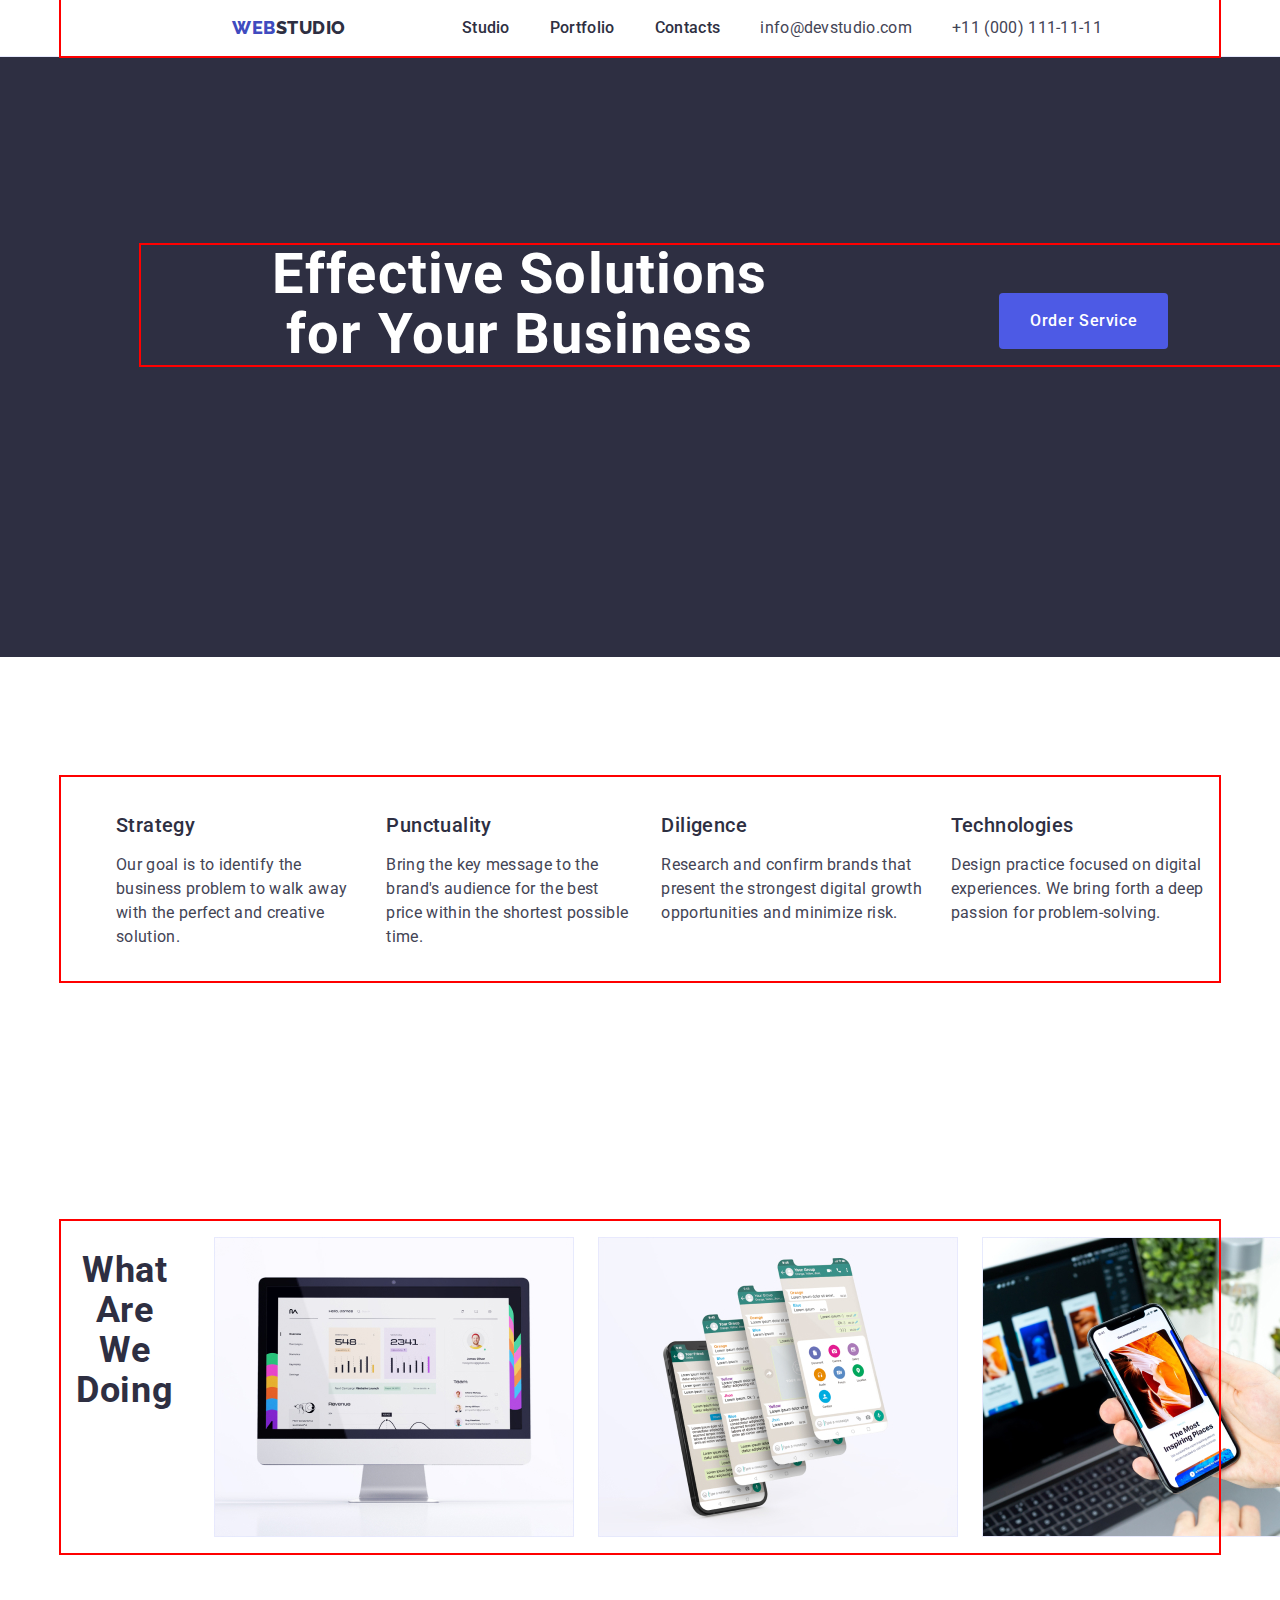
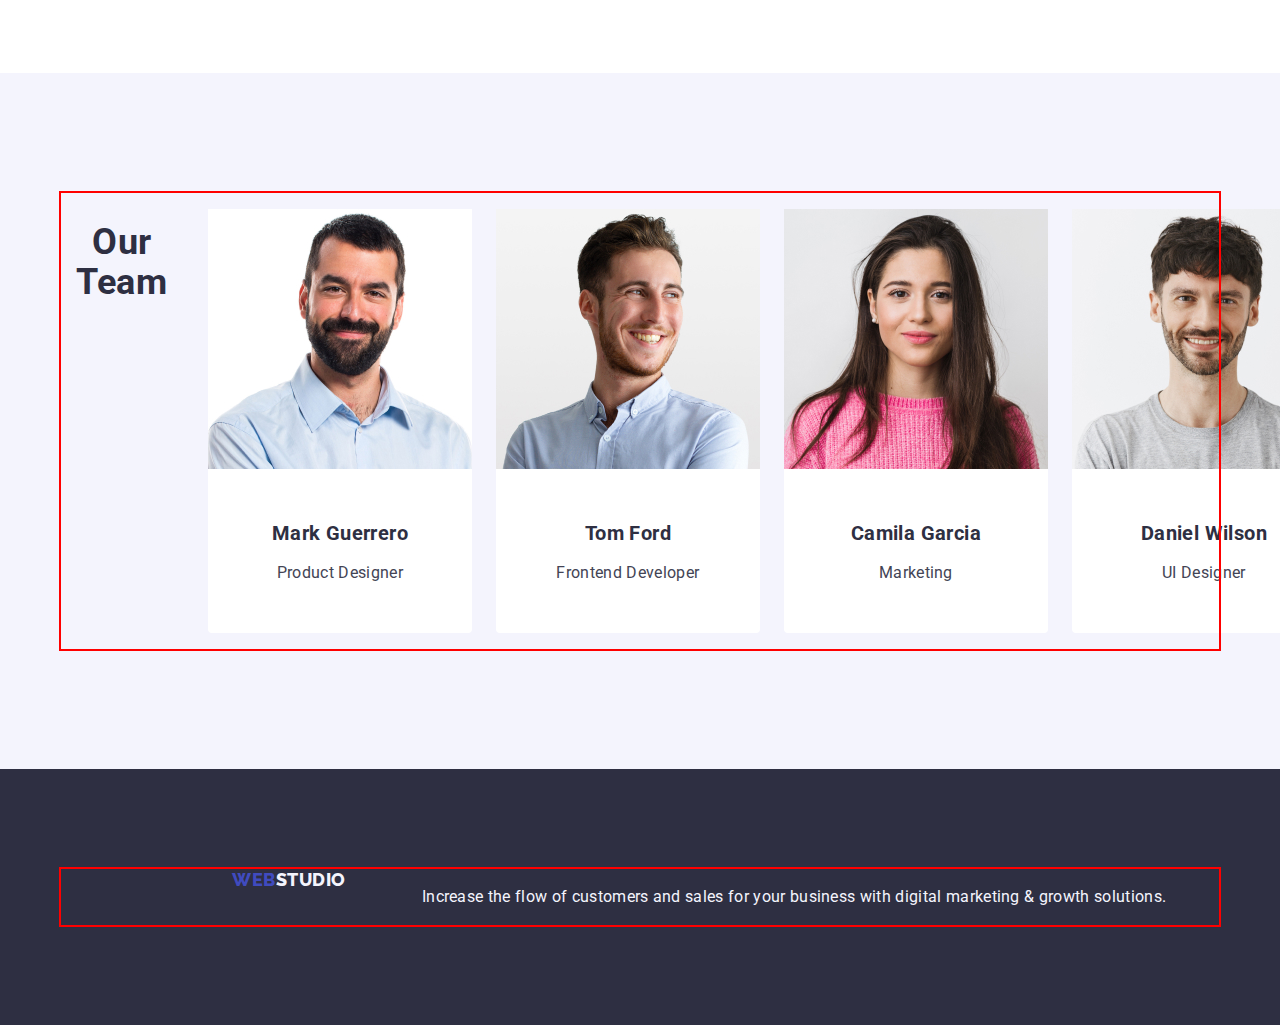
==== index.html @ c68a59a1 "1" ====
<!DOCTYPE html>
<html lang="en">
  <head>
    <meta charset="UTF-8" />
    <meta http-equiv="X-UA-Compatible" content="IE=edge" />
    <meta name="viewport" content="width=device-width, initial-scale=1.0" />
    <title>WebStudio</title>
    <link rel="preconnect" href="https://fonts.googleapis.com" />

    <link rel="preconnect" href="https://fonts.gstatic.com" crossorigin />
    <link
      href="https://fonts.googleapis.com/css2?family=Raleway:wght@800&family=Roboto:wght@400;500;700&display=swap"
      rel="stylesheet"
    />
    <link
      rel="stylesheet"
      href="https://cdnjs.cloudflare.com/ajax/libs/modern-normalize/1.0.0/modern-normalize.min.css"
    />
    <link rel="stylesheet" href="./css/style.css" />
  </head>
  <body class="body">
    <!----------------------------------HEADER------------------------------------>
    <header class="header">
      <div class="container">
        <nav class="nav">
          <a href="./index.html" class="logo-header link"
            >web<span class="logo-studio">Studio</span></a
          >
          <ul class="menu-list link list">
            <li><a href="./index.html" class="menu-item link">Studio</a></li>
            <li>
              <a href="./portfolio.html" class="menu-item link">Portfolio</a>
            </li>
            <li><a href="" class="menu-item link">Contacts</a></li>
          </ul>
          <address class="address">
            <ul class="address-list list">
              <li>
                <a href="mailto:info@devstudio.com" class="mail-link link"
                  >info@devstudio.com</a
                >
              </li>
              <li>
                <a href="tel:+110001111111" class="mail-link link"
                  >+11 (000) 111-11-11</a
                >
              </li>
            </ul>
          </address>
        </nav>
      </div>
    </header>
    <main>
      <!----------------------------------SECTION 1------------------------------------>
      <section class="title-top-section section">
        <div class="div-container container">
          <h1 class="title">Effective Solutions for Your Business</h1>
          <button class="button-top" type="button">Order Service</button>
        </div>
      </section>

      <!----------------------------------SECTION 2------------------------------------>
      <section class="section-two section">
        <div class="container">
          <h2 class="features" hidden>features</h2>
          <ul class="list-list list">
            <li class="element">
              <h3 class="title-top">Strategy</h3>
              <p class="title-text">
                Our goal is to identify the business problem to walk away with
                the perfect and creative solution.
              </p>
            </li>
            <li class="element">
              <h3 class="title-top">Punctuality</h3>
              <p class="title-text">
                Bring the key message to the brand's audience for the best price
                within the shortest possible time.
              </p>
            </li>
            <li class="element">
              <h3 class="title-top">Diligence</h3>
              <p class="title-text">
                Research and confirm brands that present the strongest digital
                growth opportunities and minimize risk.
              </p>
            </li>
            <li class="element">
              <h3 class="title-top">Technologies</h3>
              <p class="title-text">
                Design practice focused on digital experiences. We bring forth a
                deep passion for problem-solving.
              </p>
            </li>
          </ul>
        </div>
      </section>
      <!----------------------------------SECTION 3------------------------------------>
      <section class="section-three section">
        <div class="container">
          <h2 class="work">What are we doing</h2>
          <ul class="list-work list">
            <li class="element-foto">
              <img src="./images/foto3.jpg" width="360" alt="monitor" />
            </li>

            <li class="element-foto">
              <img src="./images/foto1.jpg" width="360" alt="smartphones" />
            </li>

            <li class="element-foto">
              <img src="./images/foto2.jpg" width="360" alt="handphone" />
            </li>
          </ul>
        </div>
      </section>
      <!----------------------------------SECTION 4------------------------------------>
      <section class="section-four section">
        <div class="container">
          <h2 class="team">Our Team</h2>
          <ul class="team-list list">
            <li class="foto">
              <img src="./images/img.jpg" width="264" alt="Mark Guerrero" />
              <div class="div-foto">
                <h3 class="name">Mark Guerrero</h3>
                <p class="speciality">Product Designer</p>
              </div>
            </li>

            <li class="foto">
              <img src="./images/img(1).jpg" width="264" alt="Tom Ford" />
              <div class="div-foto">
                <h3 class="name">Tom Ford</h3>
                <p class="speciality">Frontend Developer</p>
              </div>
            </li>

            <li class="foto">
              <img src="./images/img(2).jpg" width="264" alt="Camila Garcia" />
              <div class="div-foto">
                <h3 class="name">Camila Garcia</h3>
                <p class="speciality">Marketing</p>
              </div>
            </li>

            <li class="foto">
              <img src="./images/img(3).jpg" width="264" alt="Daniel Wilson" />
              <div class="div-foto">
                <h3 class="name">Daniel Wilson</h3>
                <p class="speciality">UI Designer</p>
              </div>
            </li>
          </ul>
        </div>
      </section>
    </main>
    <!----------------------------------FOOTER------------------------------------>
    <footer class="footer">
      <div class="container">
        <a href="./index.html" class="logo-footer link"
          >web<span class="logo-span">Studio</span></a
        >
        <p class="footer-text">
          Increase the flow of customers and sales for your business with
          digital marketing & growth solutions.
        </p>
      </div>
    </footer>
  </body>
</html>
---- css/style.css ----
:root {
  --buttom-color: #404bbf;
  --title-text: #f4f4fd;
  --button: #4d5ae5;
  --footer-color: #2e2f42;
  --header-color: #ffffff;
  --menu-color: #434455;
  --btn-color: #f4f4fd;
  --btn-edging: #e7e9fc;
}
.ul {
}

.link {
  text-decoration: none;
}

.list {
  list-style: none;
}
img {
  display: block;
}
.container {
  display: flex;
}
.section {
  padding: 120px 0;
}

.body {
  font-family: "Roboto", sans-serif;
  background: var(--header-color);
  color: var(--menu-color);
}
.img {
  display: block;
  max-width: 100%;
}
.container {
  padding: 0 15px;
  margin: 0 auto;
  outline: 2px solid red;
  width: 1158px;
}
/**---------------HEADER--------------**/
.nav-container {
  display: flex;
  align-items: center;
}
.nav {
  display: flex;
  align-items: center;
}
.header {
  background: var(--header-color);
  border-bottom: 1px solid #e7e9fc;
  margin: 0 auto;
}

.logo-header {
  font-family: "Raleway", sans-serif;
  font-weight: 800;
  font-size: 18px;
  line-height: 1.17;
  letter-spacing: 0.03em;
  text-transform: uppercase;
  margin-right: 76px;
  margin-left: 156px;
  display: inline-block;

  color: var(--buttom-color);
}

.logo-studio {
  font-family: "Raleway", sans-serif;
  color: var(--footer-color);
}

.menu-list {
  display: flex;
  gap: 40px;
}

.menu-item:hover,
.menu-item:focus {
  color: var(--buttom-color);
}

.menu-item {
  font-weight: 500;
  line-height: 1.5;
  letter-spacing: 0.02em;
  padding: 24px 0;
  color: var(--footer-color);
}

.address {
  font-style: normal;
  margin-right: auto;
}
.address-list {
  display: flex;
  gap: 40px;
}

.mail-link:hover,
.mail-link:focus {
  color: var(--buttom-color);
}
.mail-link {
  letter-spacing: 0.02em;
  color: var(--menu-color);
}
/**---------------SECTION 1--------------**/
.title-top-section {
  margin: 0 auto;
  padding: 188px 0;
  background: var(--footer-color);
  height: 600px;
  width: 1440px;
}
.div-container {
  display: flex;
  flex-wrap: wrap;
}

.title {
  height: 120px;
  font-weight: 700;
  font-size: 56px;
  line-height: 1.07;
  text-align: center;
  letter-spacing: 0.02em;
  max-width: 496px;
  margin: 0 auto;
  color: var(--header-color);
}

.button-top:hover,
.button-top:focus {
  background-color: var(--buttom-color);
}

.button-top {
  font-family: "Roboto", sans-serif;
  font-weight: 500;
  font-size: 16px;
  line-height: 1.5;
  letter-spacing: 0.04em;
  cursor: pointer;
  display: block;
  border: none;
  min-width: 169px;
  height: 56px;
  border-radius: 4px;
  margin: 0 auto;
  margin-top: 48px;
  color: var(--header-color);
  background-color: var(--button);
}
/**---------------SECTION 2--------------**/
.section-two {
}
.element {
  width: calc((100% – 72px) / 4);
}
.list-list {
  display: flex;
  gap: 24px;
}

.title-top {
  font-weight: 500;
  font-size: 20px;
  line-height: 1.2;
  letter-spacing: 0.02em;
  margin-bottom: 8px;
  color: var(--footer-color);
}
.title-text {
  font-size: 16px;
  line-height: 1.5;
  letter-spacing: 0.02em;
  color: var(--menu-color);
}

/**---------------SECTION 3--------------**/
.section-three {
}
.work {
  font-weight: 700;
  font-size: 36px;
  margin-bottom: 72px;
  line-height: 1.11;
  text-align: center;
  letter-spacing: 0.02em;
  text-transform: capitalize;
  color: var(--footer-color);
}
.list-work {
  display: flex;
  gap: 24px;
}
.element-foto {
  display: flex;
  width: calc((100% - 48px) / 3);
}
/**---------------SECTION 4--------------**/
.section-four {
  background-color: var(--title-text);
}

.team {
  font-size: 36px;
  line-height: 1.11;
  text-align: center;
  letter-spacing: 0.02em;
  text-transform: capitalize;
  margin-bottom: 72px;
  color: var(--footer-color);
}
.team-list {
  display: flex;
  gap: 24px;

  border-radius: 0px 0px 4px 4px;
}

.foto {
  background-color: var(--header-color);

  width: calc((100% - 72px) / 4);
  border-radius: 0px 0px 4px 4px;
}
.div-foto {
  padding: 32px 16px;
}

.name {
  font-size: 20px;
  line-height: 1.2;
  text-align: center;
  letter-spacing: 0.02em;
  margin-bottom: 8px;
  color: var(--footer-color);
}
.speciality {
  font-size: 16px;
  line-height: 1.5;
  text-align: center;
  letter-spacing: 0.02em;

  color: var(--menu-color);
}
/**---------------portfolio-main--------------**/

.section-main-portfolio {
  padding: 96px 0 120px;
}

.button-list {
  list-style: none;
  display: flex;
  justify-content: center;
  gap: 24px;
  margin-bottom: 72px;
  padding-bottom: 427px;
}

.btn:hover,
.btn:focus {
  border: 1px solid transparent;
  background-color: var(--buttom-color);
  color: var(--header-color);
}

.btn {
  font-family: "Roboto", sans-serif;
  font-weight: 500;
  font-size: 16px;
  line-height: 1.5;
  letter-spacing: 0.04em;
  cursor: pointer;
  padding: 12px 24px;
  border-radius: 4px;
  border: 1px solid var(--btn-edging);
  color: var(--buton);
  background-color: var(--btn-color);
}

.portfolio-list {
  display: flex;
  flex-wrap: wrap;
  column-gap: 24px;
  row-gap: 48px;
  margin-top: 216px;
}
.portfolio-item {
  width: calc((100% - 48px) / 3);
}

.portfolio-title {
  font-weight: 500;
  font-size: 20px;
  line-height: 1.2;
  letter-spacing: 0.02em;
  color: var(--footer-color);
}
.portfolio-text {
  font-size: 16px;
  line-height: 1.5;
  letter-spacing: 0.02em;
  color: var(--menu-color);
}

/**---------------FOOTER--------------**/
.footer {
  padding: 100px 0;
  background: var(--footer-color);
}
.footer-text {
  font-size: 16px;
  line-height: 24px;
  letter-spacing: 0.02em;
  color: var(--title-text);
}
.logo-footer {
  font-family: "Raleway", sans-serif;
  font-weight: 800;
  font-size: 18px;
  line-height: 1.17;
  letter-spacing: 0.03em;
  text-transform: uppercase;
  margin-right: 76px;
  margin-left: 156px;
  display: inline-block;
  margin-bottom: 16px;
  color: var(--buttom-color);
}

.logo-span {
  color: var(--title-text);
}
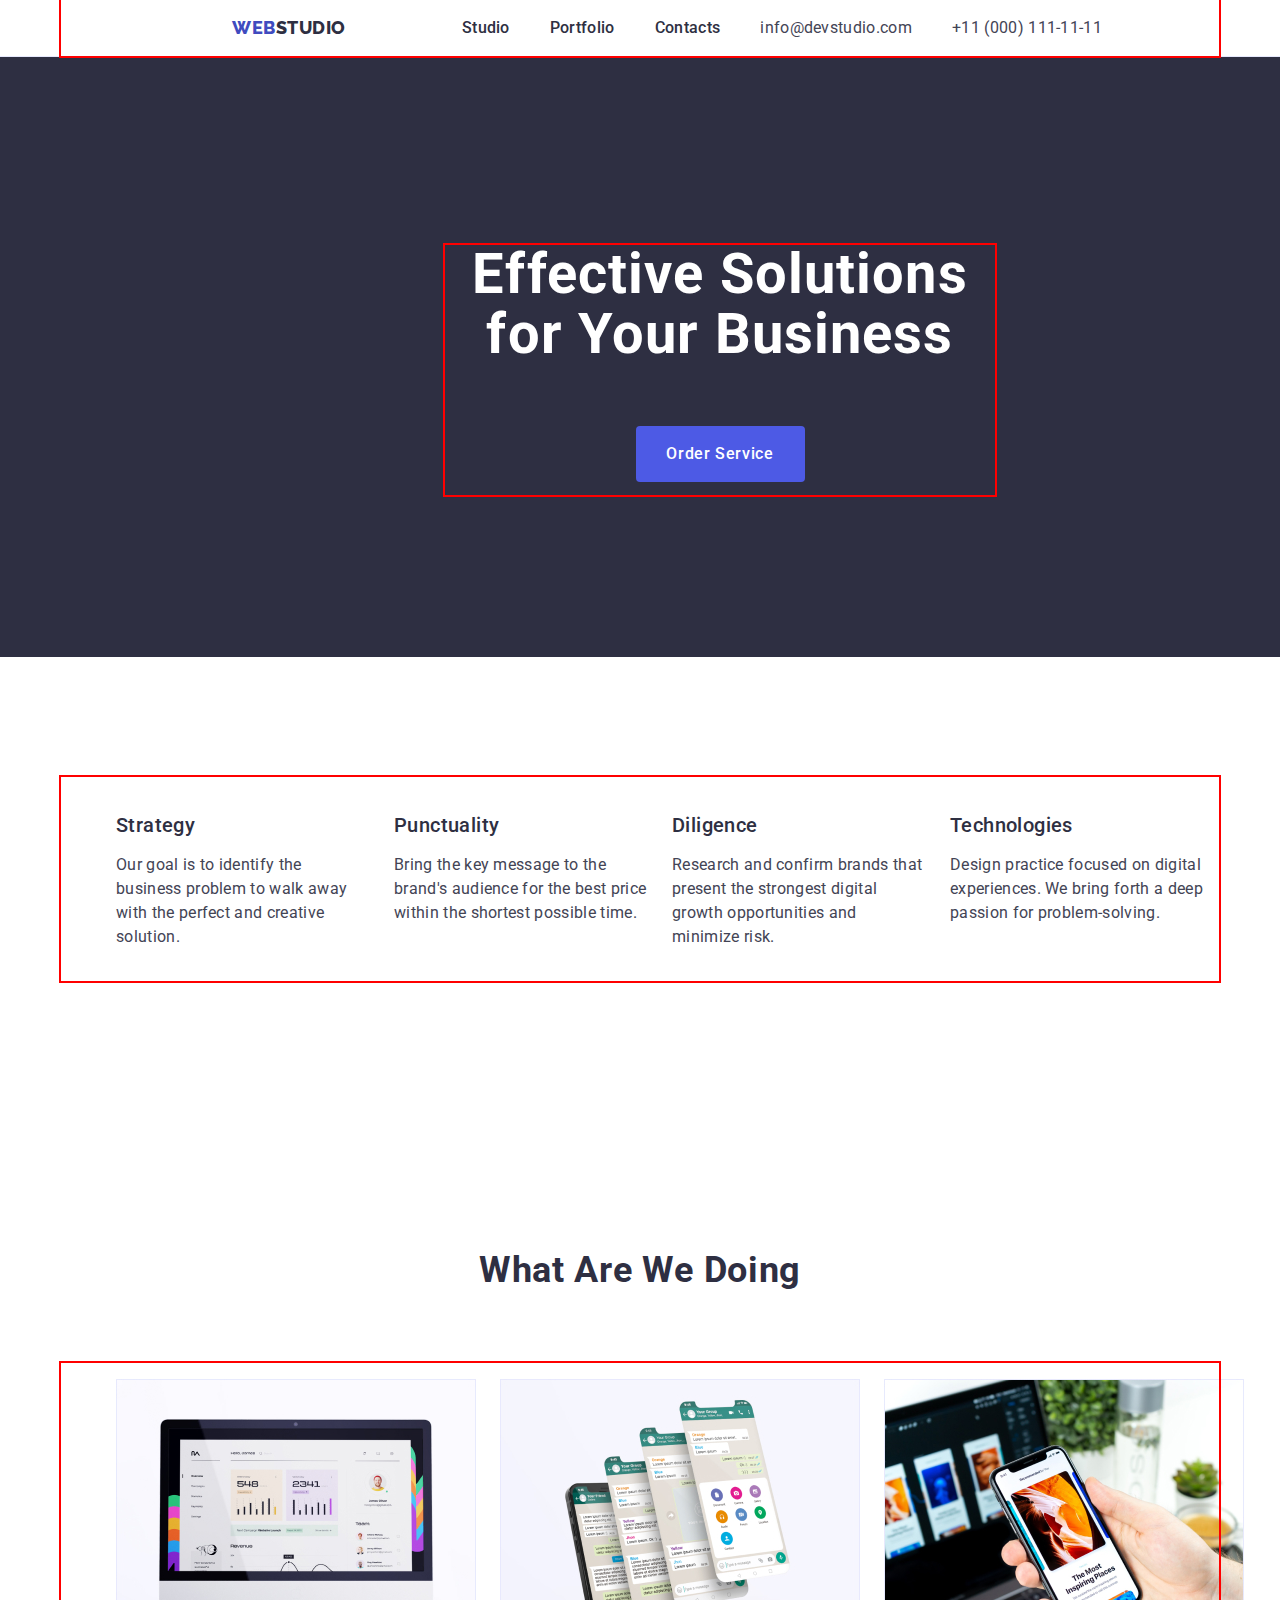
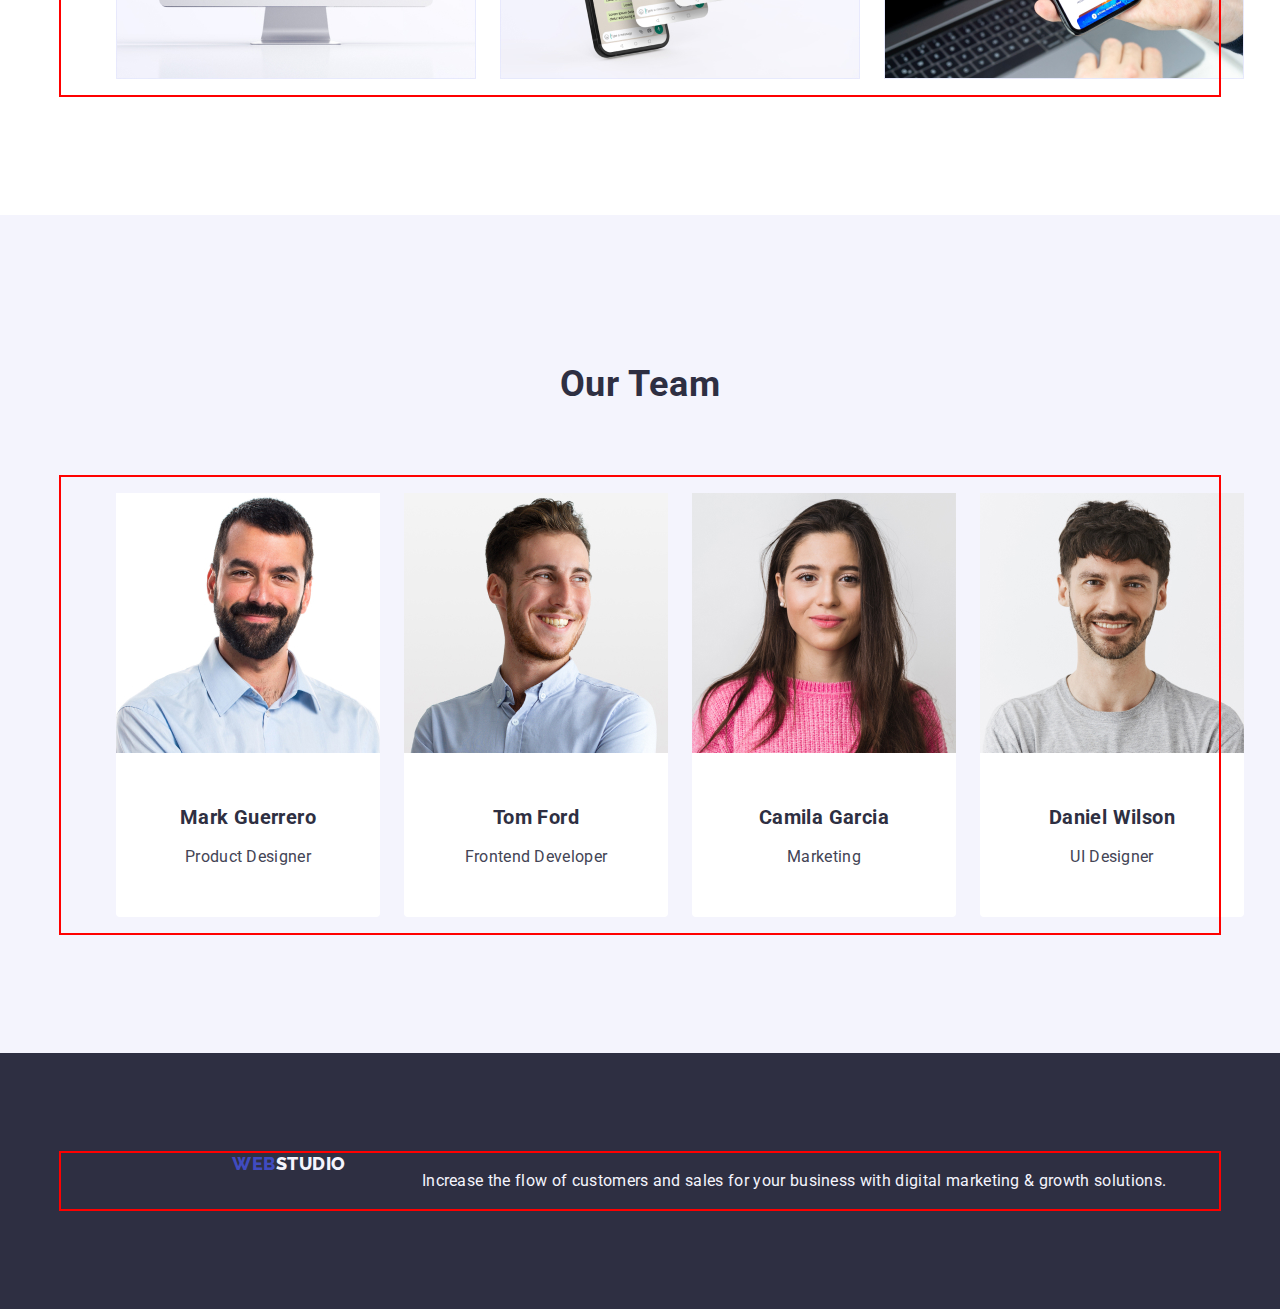
==== commit f85c0592: "1" ====
--- a/index.html
+++ b/index.html
@@ -97,8 +97,8 @@
       </section>
       <!----------------------------------SECTION 3------------------------------------>
       <section class="section-three section">
+        <h2 class="work">What are we doing</h2>
         <div class="container">
-          <h2 class="work">What are we doing</h2>
           <ul class="list-work list">
             <li class="element-foto">
               <img src="./images/foto3.jpg" width="360" alt="monitor" />
@@ -116,8 +116,8 @@
       </section>
       <!----------------------------------SECTION 4------------------------------------>
       <section class="section-four section">
+        <h2 class="team">Our Team</h2>
         <div class="container">
-          <h2 class="team">Our Team</h2>
           <ul class="team-list list">
             <li class="foto">
               <img src="./images/img.jpg" width="264" alt="Mark Guerrero" />
--- a/css/style.css
+++ b/css/style.css
@@ -123,6 +123,8 @@
 .div-container {
   display: flex;
   flex-wrap: wrap;
+  height: 250px;
+  width: 550px;
 }
 
 .title {
@@ -163,7 +165,7 @@
 .section-two {
 }
 .element {
-  width: calc((100% – 72px) / 4);
+  flex-basis: calc((100% - 3 * 24px) / 4);
 }
 .list-list {
   display: flex;
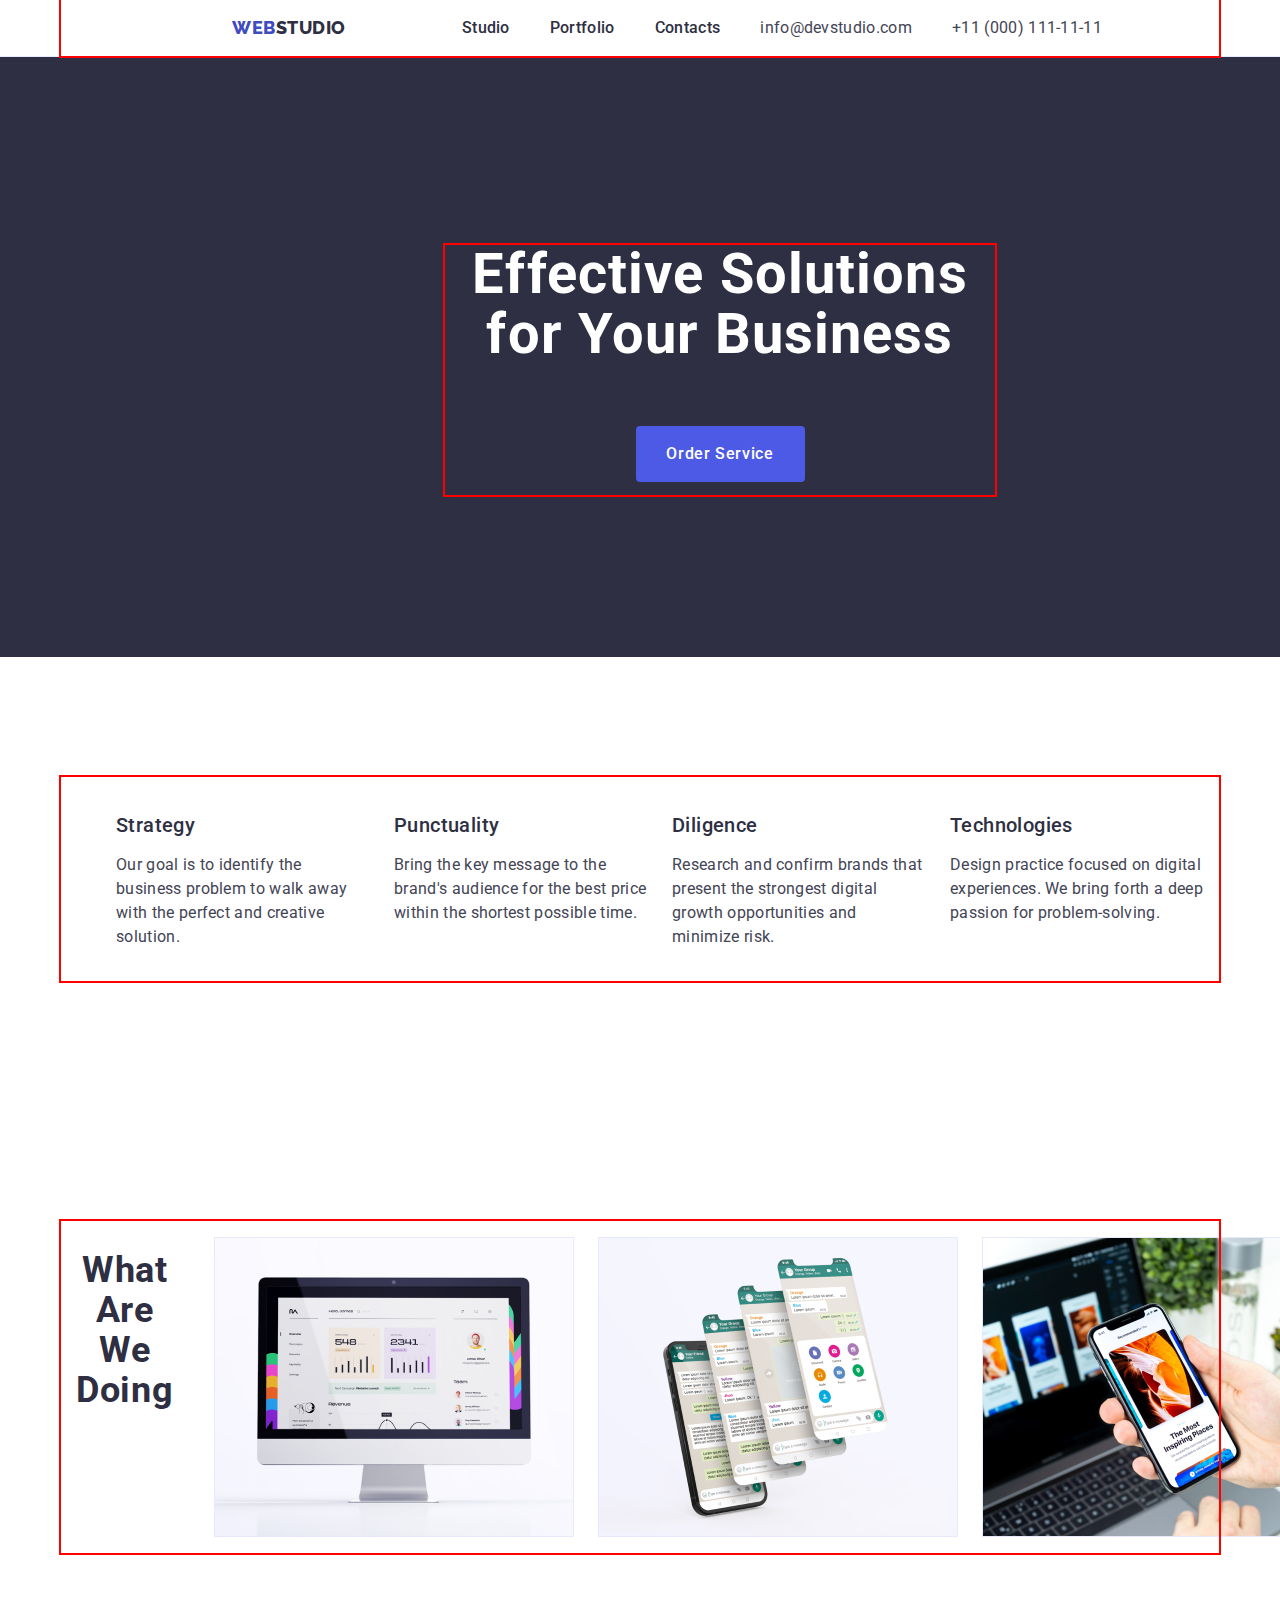
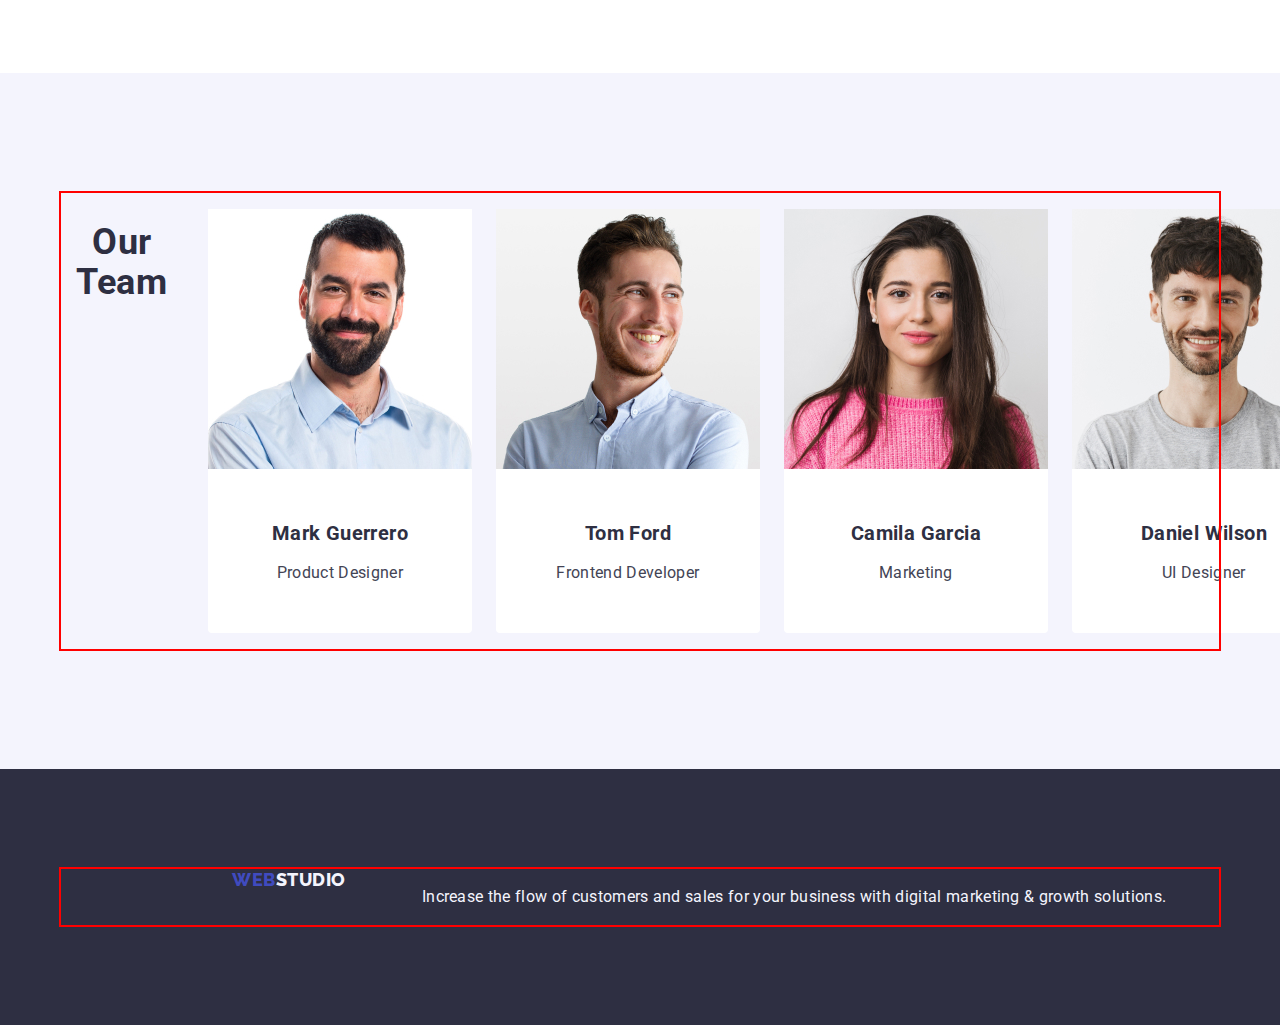
==== commit a6e99961: "1" ====
--- a/index.html
+++ b/index.html
@@ -97,8 +97,8 @@
       </section>
       <!----------------------------------SECTION 3------------------------------------>
       <section class="section-three section">
-        <h2 class="work">What are we doing</h2>
         <div class="container">
+          <h2 class="work">What are we doing</h2>
           <ul class="list-work list">
             <li class="element-foto">
               <img src="./images/foto3.jpg" width="360" alt="monitor" />
@@ -116,8 +116,8 @@
       </section>
       <!----------------------------------SECTION 4------------------------------------>
       <section class="section-four section">
-        <h2 class="team">Our Team</h2>
         <div class="container">
+          <h2 class="team">Our Team</h2>
           <ul class="team-list list">
             <li class="foto">
               <img src="./images/img.jpg" width="264" alt="Mark Guerrero" />
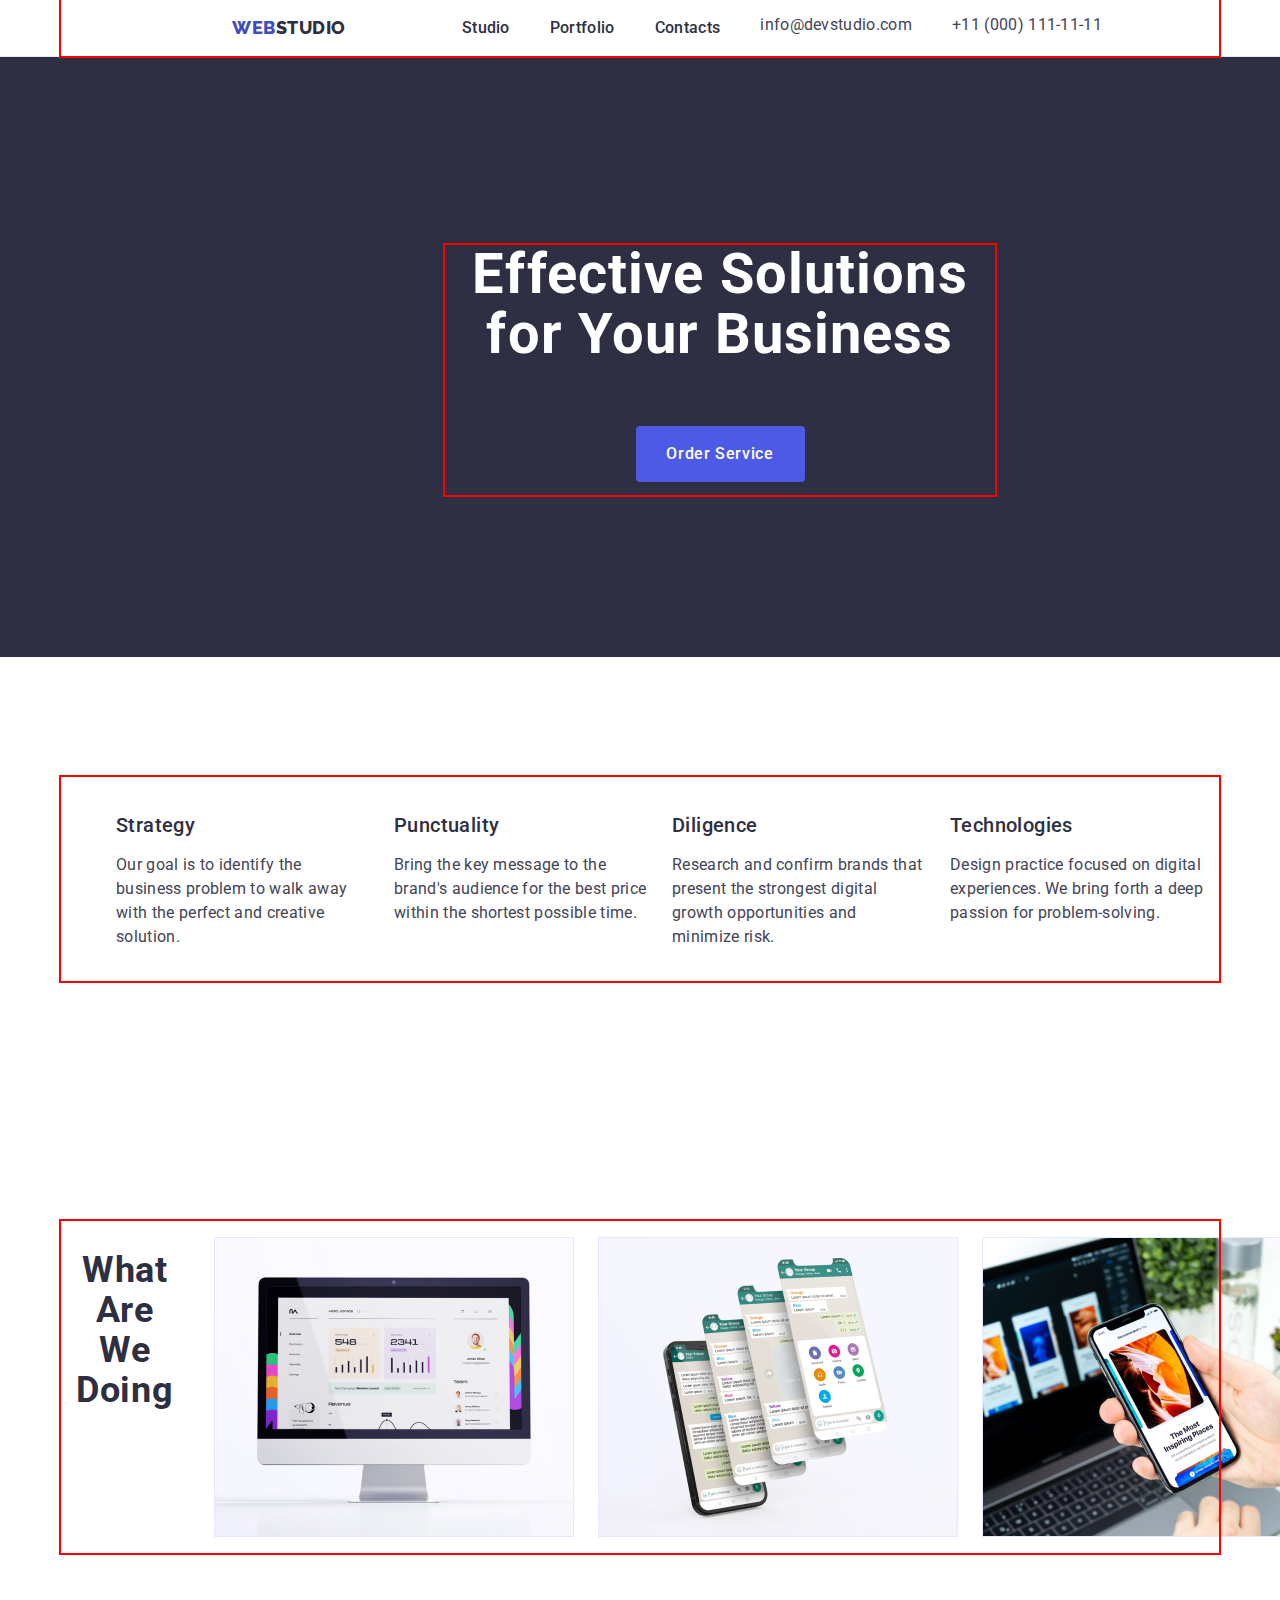
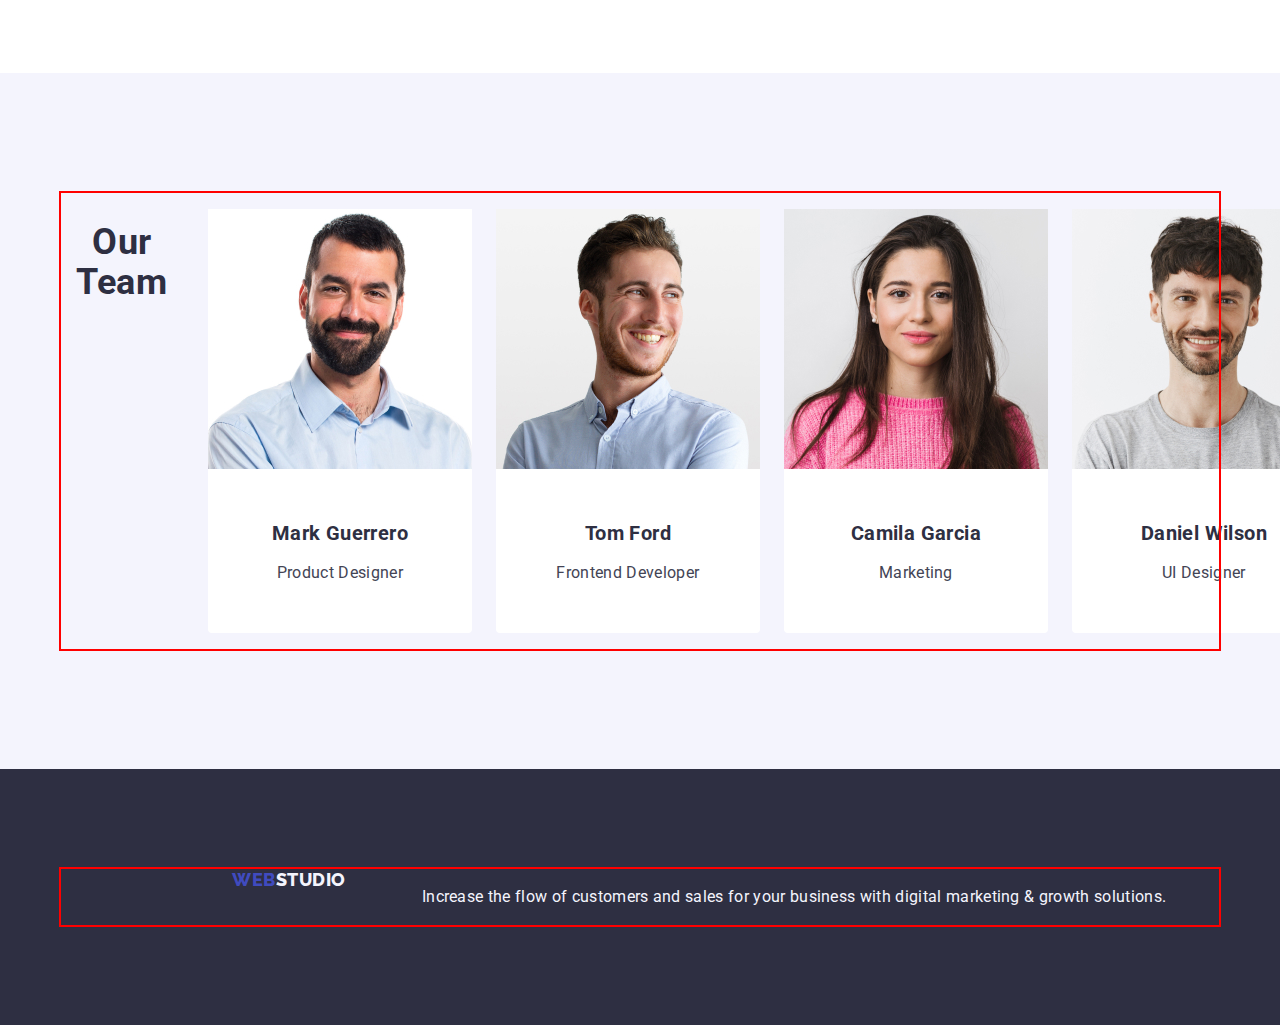
==== commit 29e12150: "1" ====
--- a/index.html
+++ b/index.html
@@ -33,21 +33,21 @@
             </li>
             <li><a href="" class="menu-item link">Contacts</a></li>
           </ul>
-          <address class="address">
-            <ul class="address-list list">
-              <li>
-                <a href="mailto:info@devstudio.com" class="mail-link link"
-                  >info@devstudio.com</a
-                >
-              </li>
-              <li>
-                <a href="tel:+110001111111" class="mail-link link"
-                  >+11 (000) 111-11-11</a
-                >
-              </li>
-            </ul>
-          </address>
         </nav>
+        <address class="address">
+          <ul class="address-list list">
+            <li>
+              <a href="mailto:info@devstudio.com" class="mail-link link"
+                >info@devstudio.com</a
+              >
+            </li>
+            <li>
+              <a href="tel:+110001111111" class="mail-link link"
+                >+11 (000) 111-11-11</a
+              >
+            </li>
+          </ul>
+        </address>
       </div>
     </header>
     <main>
@@ -142,7 +142,6 @@
                 <p class="speciality">Marketing</p>
               </div>
             </li>
-
             <li class="foto">
               <img src="./images/img(3).jpg" width="264" alt="Daniel Wilson" />
               <div class="div-foto">
--- a/css/style.css
+++ b/css/style.css
@@ -36,6 +36,7 @@
 .img {
   display: block;
   max-width: 100%;
+  height: auto;
 }
 .container {
   padding: 0 15px;
@@ -260,7 +261,9 @@
 .section-main-portfolio {
   padding: 96px 0 120px;
 }
-
+.btn-div {
+  display: flex;
+}
 .button-list {
   list-style: none;
   display: flex;
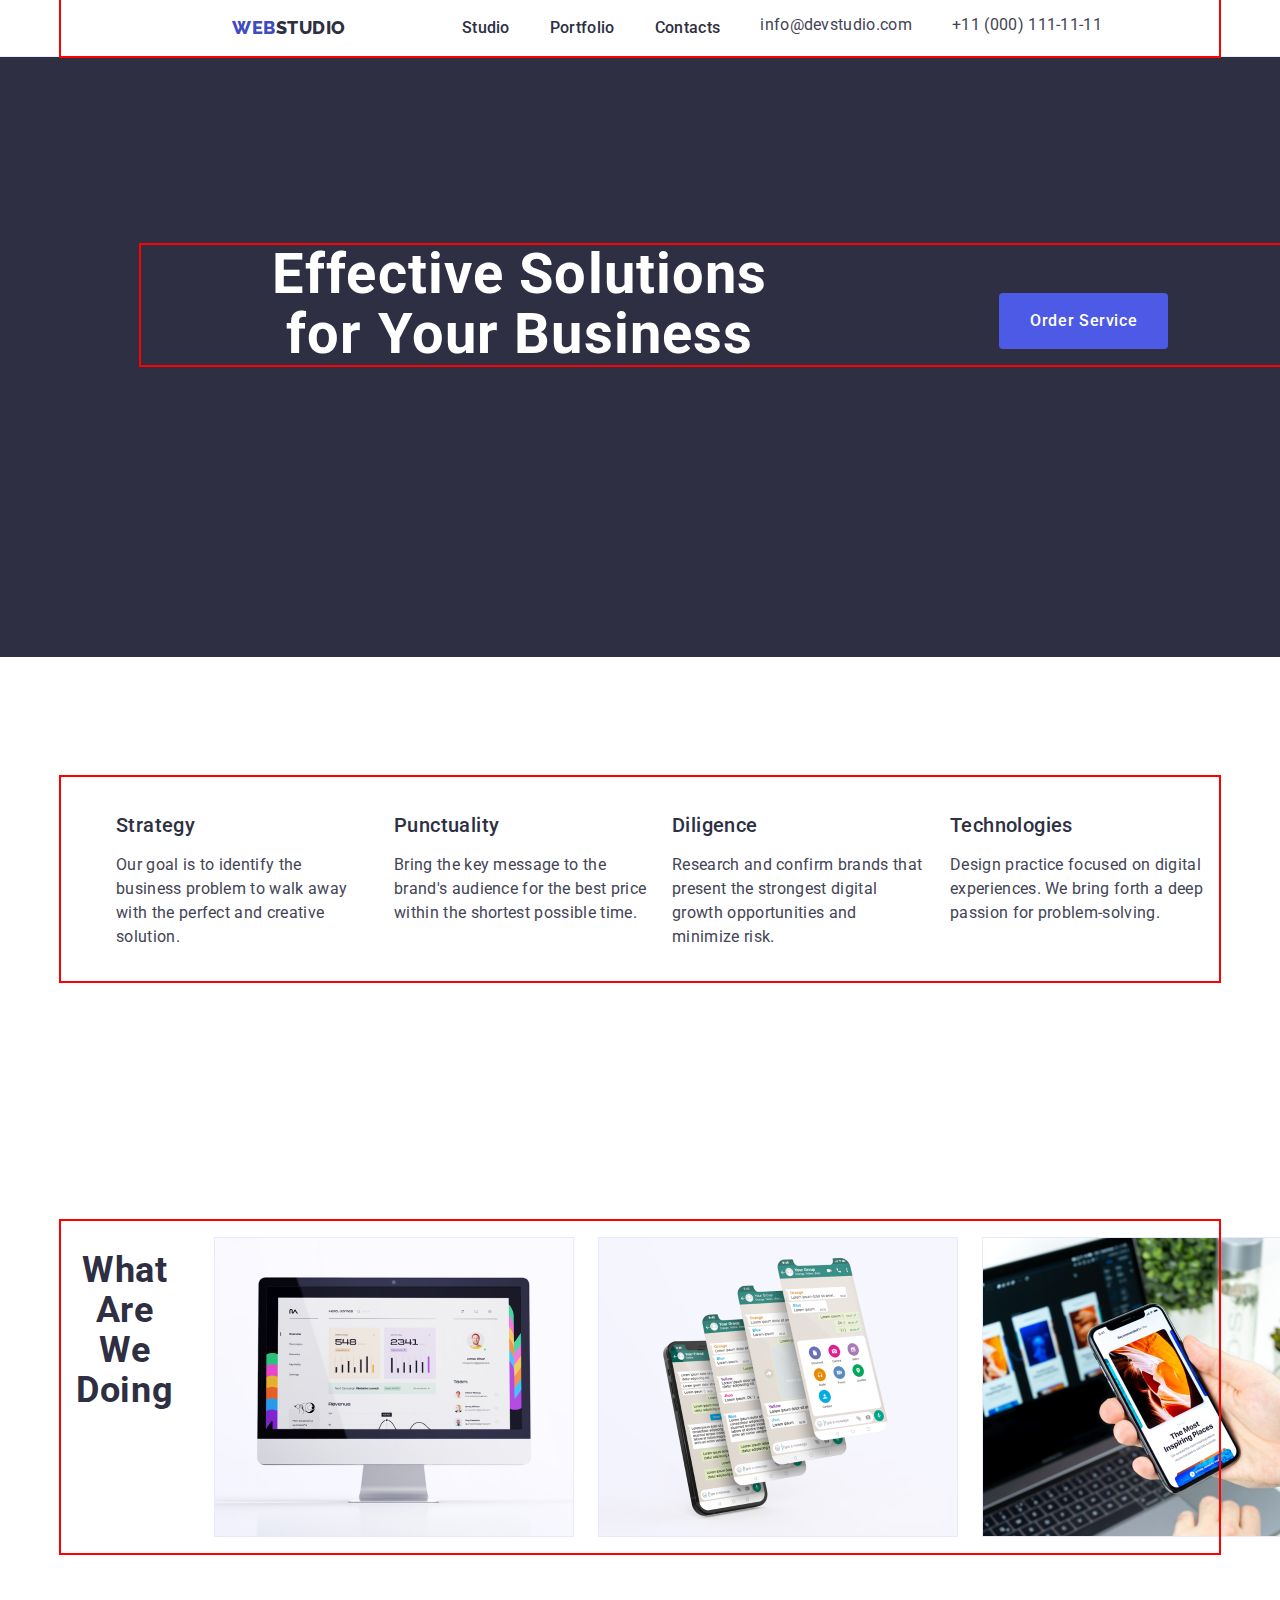
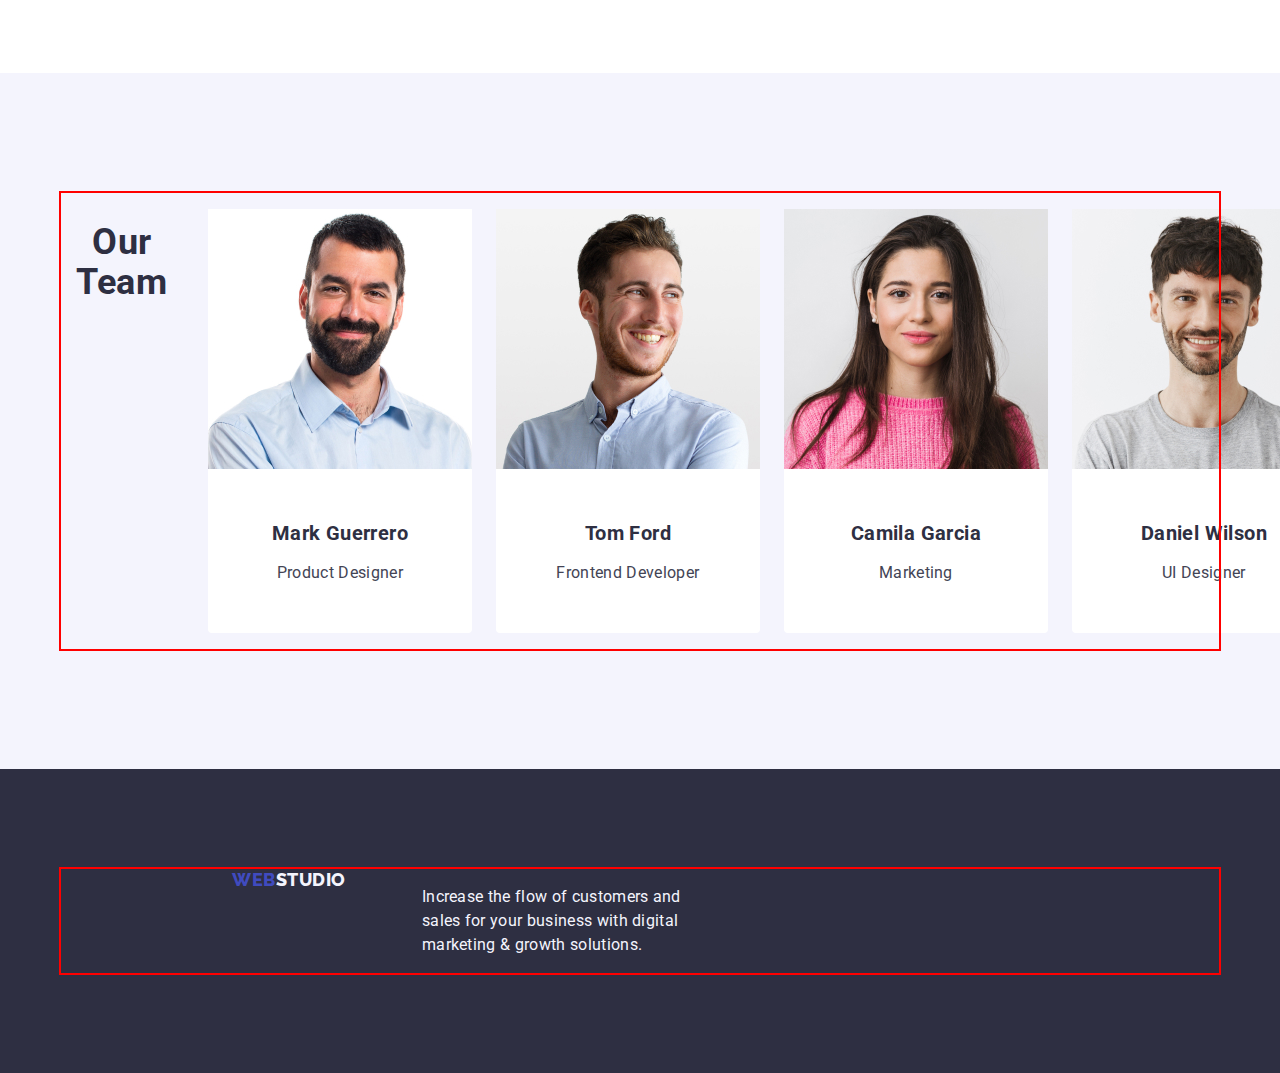
==== commit 4c8ec235: "1" ====
--- a/index.html
+++ b/index.html
@@ -53,7 +53,7 @@
     <main>
       <!----------------------------------SECTION 1------------------------------------>
       <section class="title-top-section section">
-        <div class="div-container container">
+        <div class="container">
           <h1 class="title">Effective Solutions for Your Business</h1>
           <button class="button-top" type="button">Order Service</button>
         </div>
--- a/css/style.css
+++ b/css/style.css
@@ -45,10 +45,7 @@
   width: 1158px;
 }
 /**---------------HEADER--------------**/
-.nav-container {
-  display: flex;
-  align-items: center;
-}
+
 .nav {
   display: flex;
   align-items: center;
@@ -261,16 +258,13 @@
 .section-main-portfolio {
   padding: 96px 0 120px;
 }
-.btn-div {
-  display: flex;
-}
+
 .button-list {
   list-style: none;
   display: flex;
   justify-content: center;
   gap: 24px;
   margin-bottom: 72px;
-  padding-bottom: 427px;
 }
 
 .btn:hover,
@@ -293,6 +287,8 @@
   color: var(--buton);
   background-color: var(--btn-color);
 }
+.portfolio-container {
+}
 
 .portfolio-list {
   display: flex;
@@ -310,6 +306,7 @@
   font-size: 20px;
   line-height: 1.2;
   letter-spacing: 0.02em;
+  margin-bottom: 8px;
   color: var(--footer-color);
 }
 .portfolio-text {
@@ -317,6 +314,11 @@
   line-height: 1.5;
   letter-spacing: 0.02em;
   color: var(--menu-color);
+}
+.div-text {
+  padding: 32px 16px;
+  border: 1px solid #e7e9fc;
+  border-top: none;
 }
 
 /**---------------FOOTER--------------**/
@@ -324,10 +326,13 @@
   padding: 100px 0;
   background: var(--footer-color);
 }
+.footer-div {
+}
 .footer-text {
   font-size: 16px;
   line-height: 24px;
   letter-spacing: 0.02em;
+  width: 264px;
   color: var(--title-text);
 }
 .logo-footer {
@@ -340,6 +345,7 @@
   margin-right: 76px;
   margin-left: 156px;
   display: inline-block;
+  display: flex;
   margin-bottom: 16px;
   color: var(--buttom-color);
 }
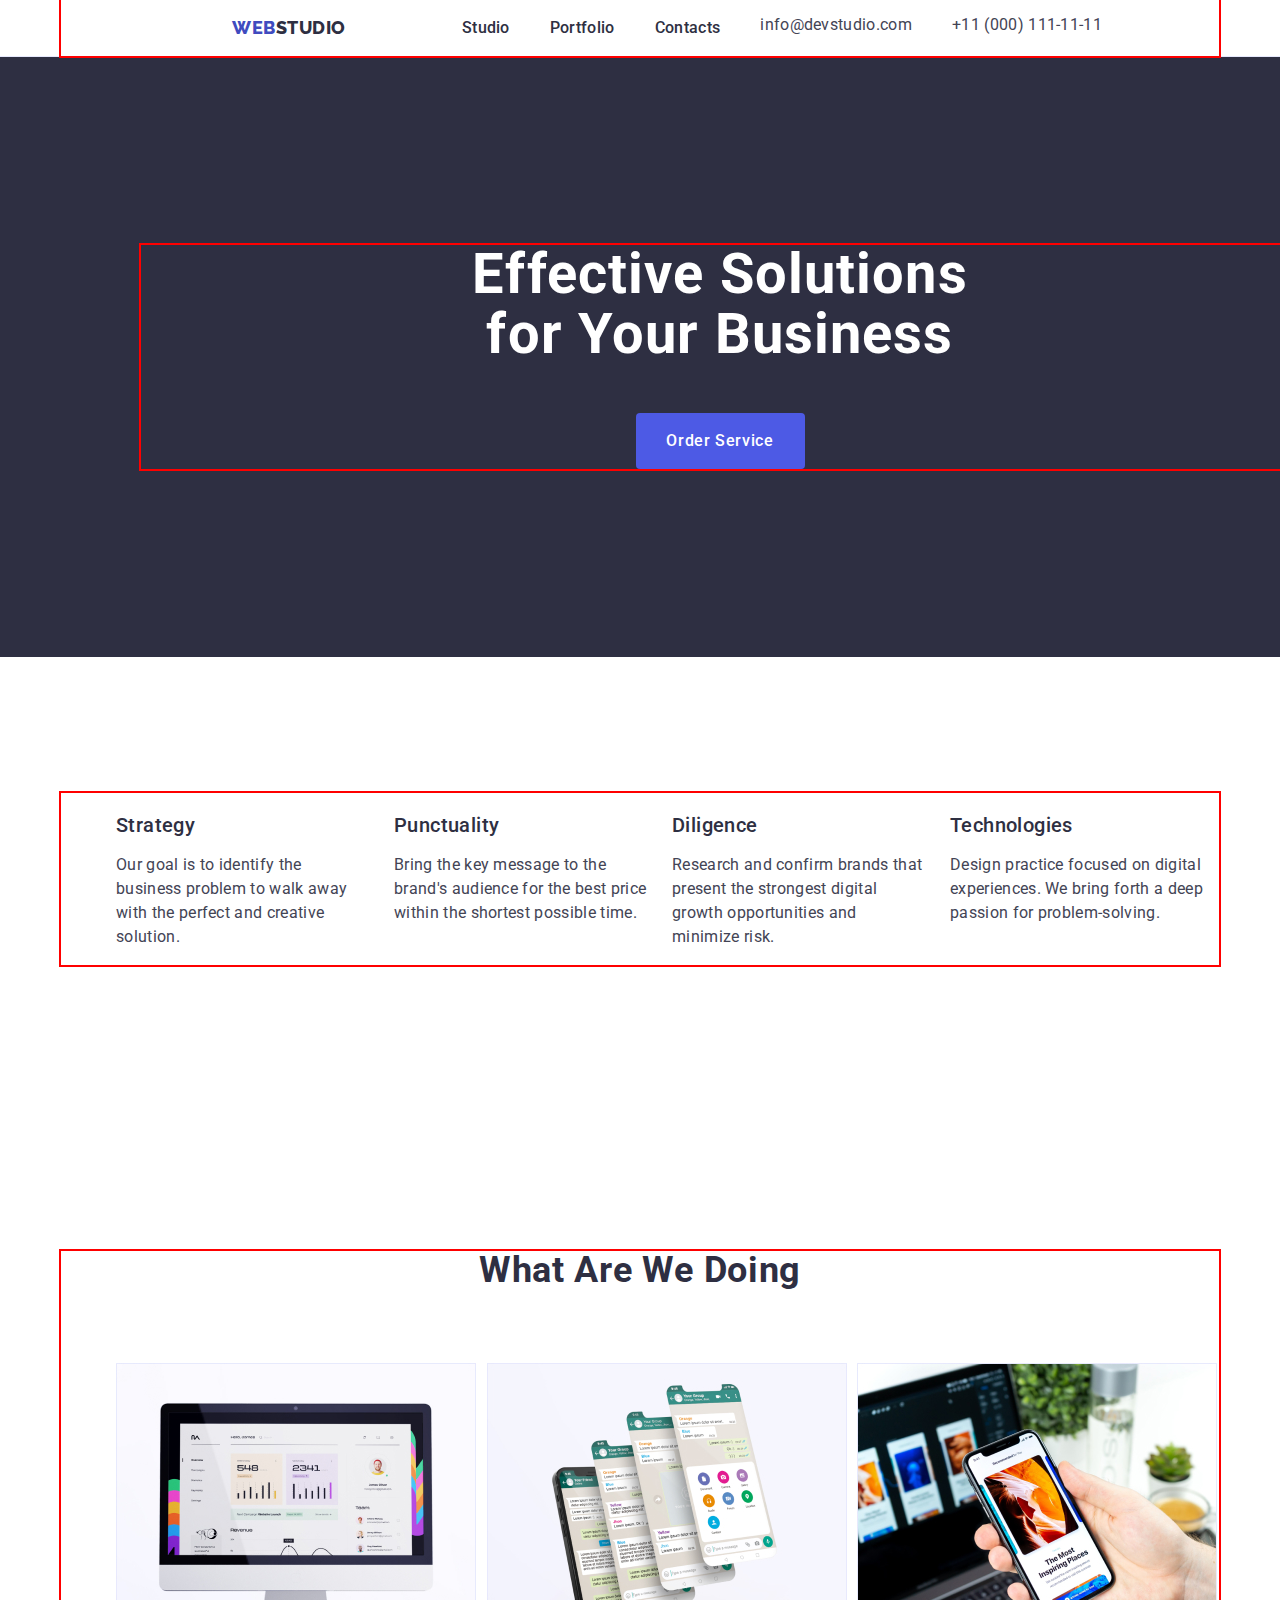
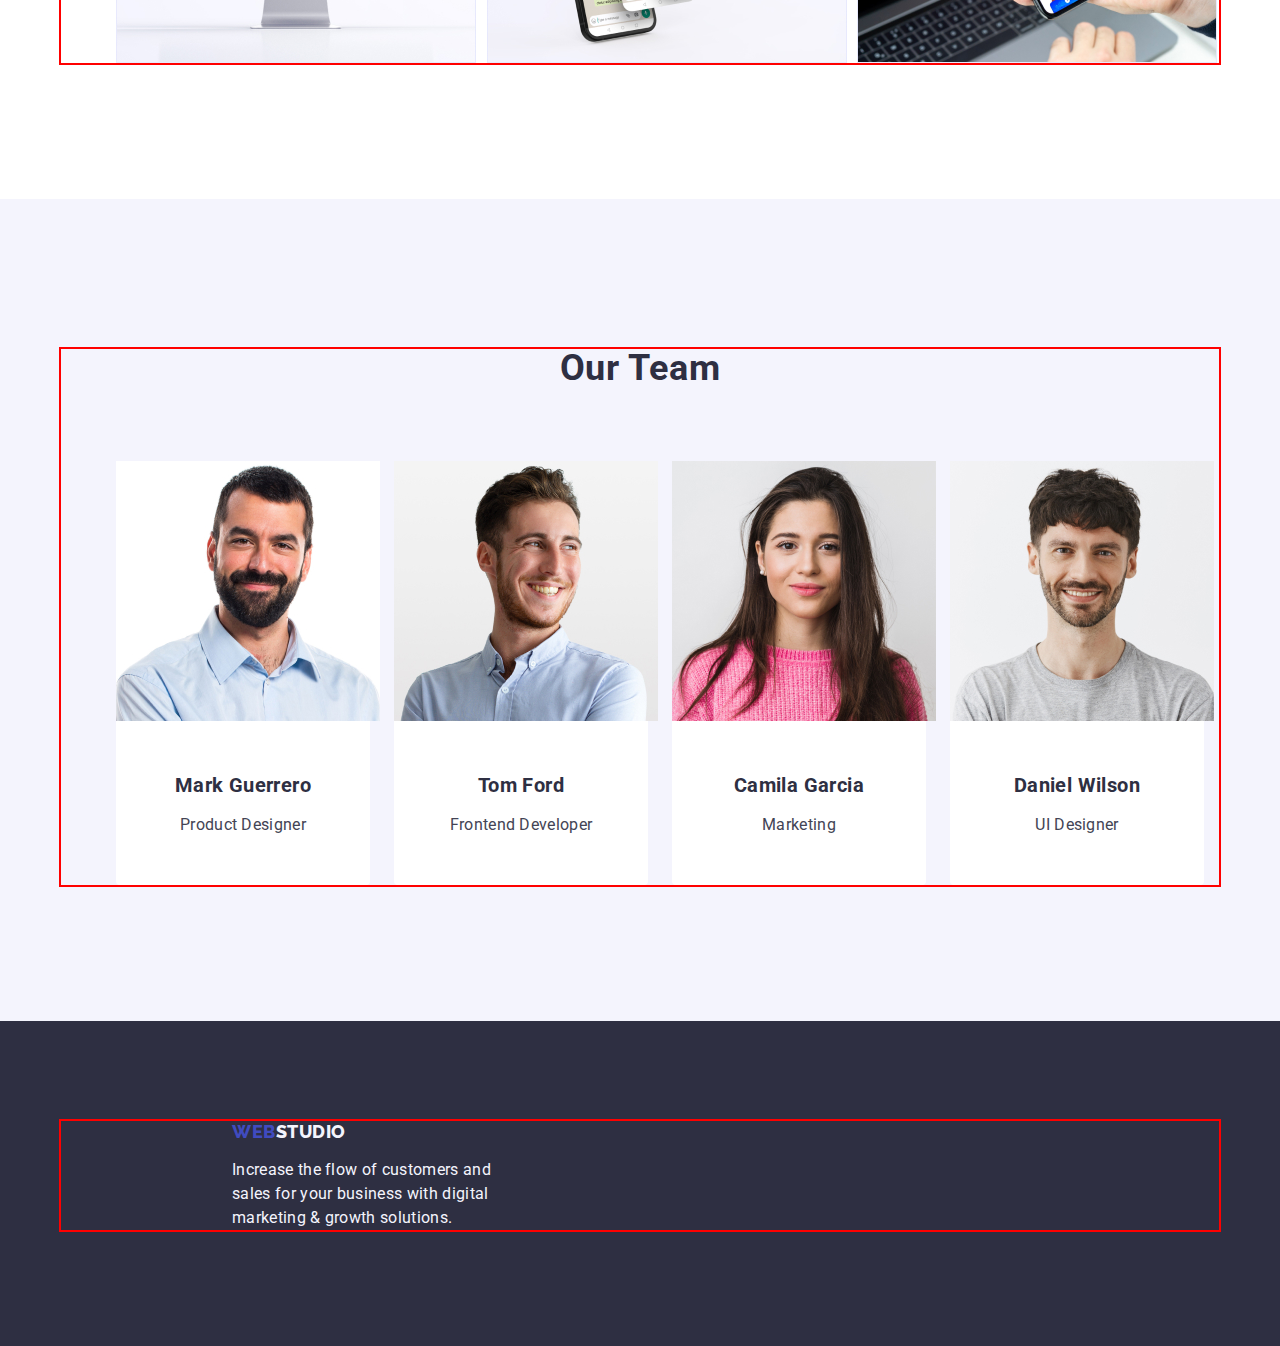
==== commit 95cc2c02: "1" ====
--- a/index.html
+++ b/index.html
@@ -21,7 +21,7 @@
   <body class="body">
     <!----------------------------------HEADER------------------------------------>
     <header class="header">
-      <div class="container">
+      <div class="header-container container">
         <nav class="nav">
           <a href="./index.html" class="logo-header link"
             >web<span class="logo-studio">Studio</span></a
--- a/css/style.css
+++ b/css/style.css
@@ -21,9 +21,7 @@
 img {
   display: block;
 }
-.container {
-  display: flex;
-}
+
 .section {
   padding: 120px 0;
 }
@@ -45,7 +43,9 @@
   width: 1158px;
 }
 /**---------------HEADER--------------**/
-
+.header-container {
+  display: flex;
+}
 .nav {
   display: flex;
   align-items: center;
@@ -118,12 +118,6 @@
   height: 600px;
   width: 1440px;
 }
-.div-container {
-  display: flex;
-  flex-wrap: wrap;
-  height: 250px;
-  width: 550px;
-}
 
 .title {
   height: 120px;
@@ -333,6 +327,7 @@
   line-height: 24px;
   letter-spacing: 0.02em;
   width: 264px;
+  margin-left: 156px;
   color: var(--title-text);
 }
 .logo-footer {
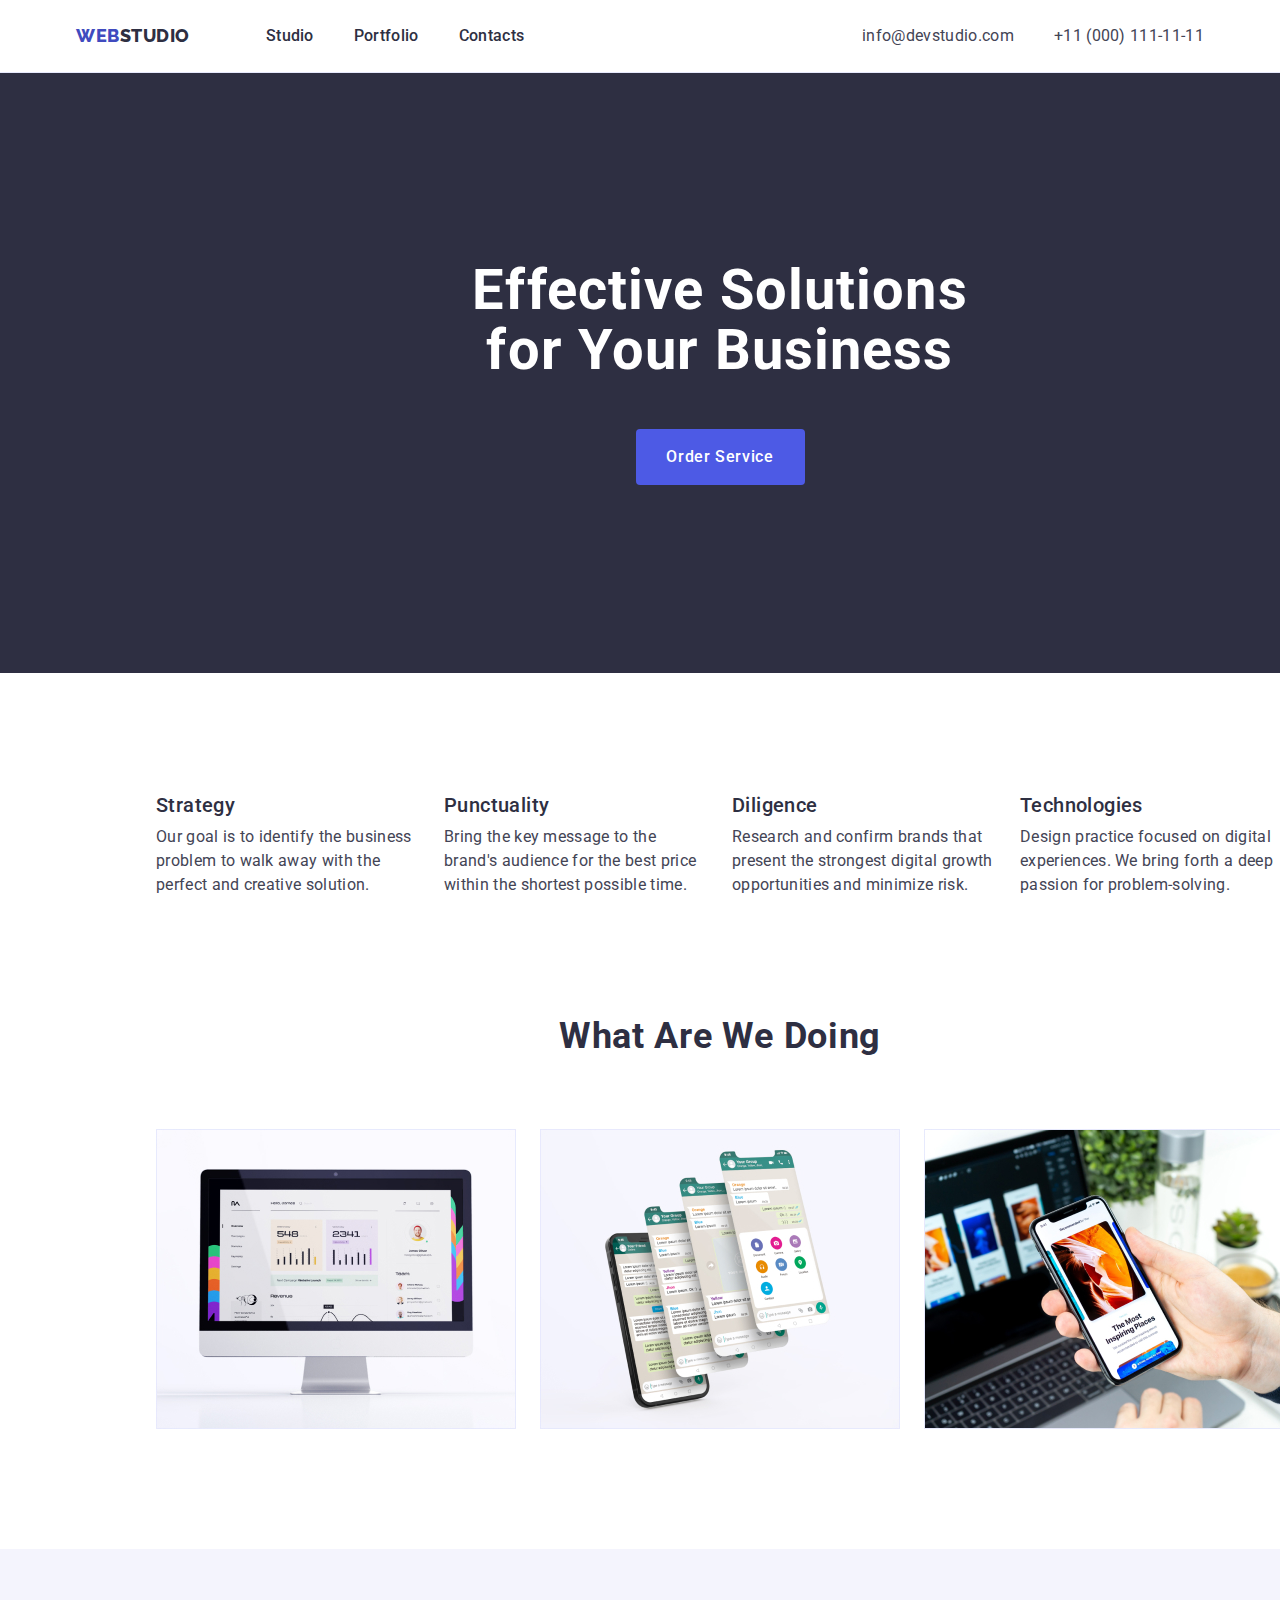
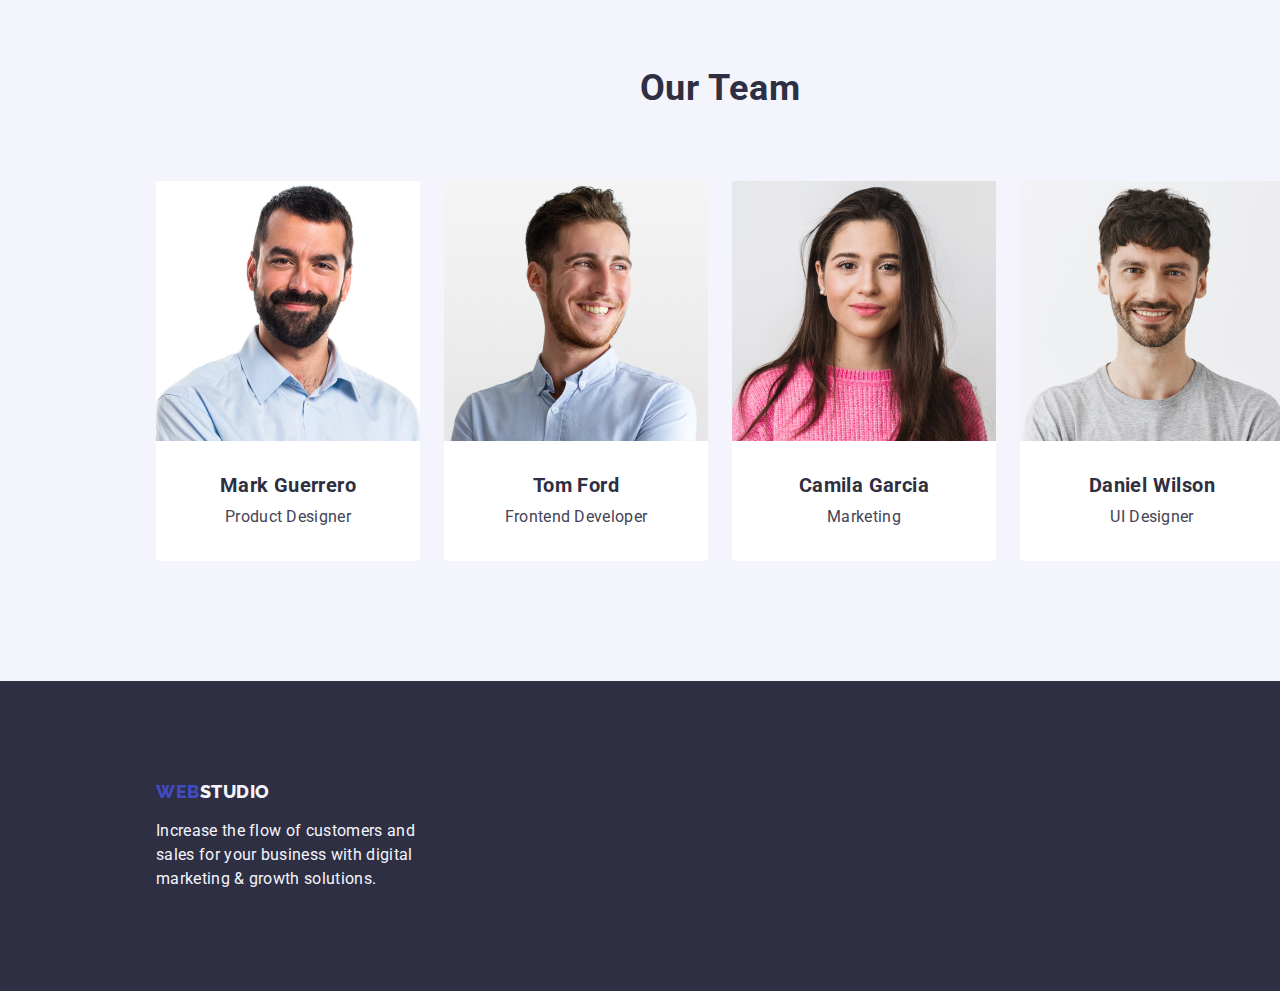
==== commit a10bc4fe: "1" ====
--- a/index.html
+++ b/index.html
@@ -61,8 +61,8 @@
 
       <!----------------------------------SECTION 2------------------------------------>
       <section class="section-two section">
+        <h2 class="visually-hidden">Skills</h2>
         <div class="container">
-          <h2 class="features" hidden>features</h2>
           <ul class="list-list list">
             <li class="element">
               <h3 class="title-top">Strategy</h3>
--- a/css/style.css
+++ b/css/style.css
@@ -8,44 +8,61 @@
   --btn-color: #f4f4fd;
   --btn-edging: #e7e9fc;
 }
-.ul {
-}
-
-.link {
-  text-decoration: none;
-}
-
-.list {
-  list-style: none;
-}
-img {
-  display: block;
-}
-
-.section {
-  padding: 120px 0;
-}
-
-.body {
+
+body {
   font-family: "Roboto", sans-serif;
   background: var(--header-color);
   color: var(--menu-color);
 }
-.img {
+
+h1,
+h2,
+h3,
+h4,
+h5,
+h6 {
+  margin: 0;
+  padding: 0;
+}
+
+p {
+  margin: 0;
+}
+
+ul {
+  padding-left: 0;
+  margin: 0;
+}
+
+img {
   display: block;
   max-width: 100%;
   height: auto;
 }
+
+.link {
+  text-decoration: none;
+}
+
+.list {
+  list-style: none;
+}
+
+.section {
+  padding: 120px 0;
+  /* outline: 2px solid greenyellow;*/
+  width: 1440px;
+  margin: 0 auto;
+}
+
 .container {
   padding: 0 15px;
   margin: 0 auto;
-  outline: 2px solid red;
+  /* outline: 2px solid red;*/
   width: 1158px;
 }
+
 /**---------------HEADER--------------**/
-.header-container {
-  display: flex;
-}
 .nav {
   display: flex;
   align-items: center;
@@ -53,7 +70,14 @@
 .header {
   background: var(--header-color);
   border-bottom: 1px solid #e7e9fc;
-  margin: 0 auto;
+}
+.header-container {
+  display: flex;
+  align-items: center;
+}
+.nav {
+  display: flex;
+  align-items: center;
 }
 
 .logo-header {
@@ -64,9 +88,6 @@
   letter-spacing: 0.03em;
   text-transform: uppercase;
   margin-right: 76px;
-  margin-left: 156px;
-  display: inline-block;
-
   color: var(--buttom-color);
 }
 
@@ -90,16 +111,18 @@
   line-height: 1.5;
   letter-spacing: 0.02em;
   padding: 24px 0;
+  display: block;
   color: var(--footer-color);
 }
 
 .address {
   font-style: normal;
-  margin-right: auto;
+  margin-left: auto;
 }
 .address-list {
   display: flex;
   gap: 40px;
+  padding: 24px 0;
 }
 
 .mail-link:hover,
@@ -107,9 +130,11 @@
   color: var(--buttom-color);
 }
 .mail-link {
-  letter-spacing: 0.02em;
-  color: var(--menu-color);
-}
+  display: block;
+  letter-spacing: 0.02em;
+  color: var(--menu-color);
+}
+
 /**---------------SECTION 1--------------**/
 .title-top-section {
   margin: 0 auto;
@@ -156,8 +181,21 @@
 /**---------------SECTION 2--------------**/
 .section-two {
 }
+
+.visually-hidden {
+  position: absolute;
+  width: 1px;
+  height: 1px;
+  margin: -1px;
+  border: 0;
+  padding: 0;
+  white-space: nowrap;
+  clip-path: inset(100%);
+  clip: rect(0 0 0 0);
+  overflow: hidden;
+}
 .element {
-  flex-basis: calc((100% - 3 * 24px) / 4);
+  width: calc((100% - 72px) / 4);
 }
 .list-list {
   display: flex;
@@ -172,6 +210,7 @@
   margin-bottom: 8px;
   color: var(--footer-color);
 }
+
 .title-text {
   font-size: 16px;
   line-height: 1.5;
@@ -181,6 +220,7 @@
 
 /**---------------SECTION 3--------------**/
 .section-three {
+  padding-top: 0;
 }
 .work {
   font-weight: 700;
@@ -278,7 +318,7 @@
   padding: 12px 24px;
   border-radius: 4px;
   border: 1px solid var(--btn-edging);
-  color: var(--buton);
+  color: var(--button);
   background-color: var(--btn-color);
 }
 .portfolio-container {
@@ -289,7 +329,6 @@
   flex-wrap: wrap;
   column-gap: 24px;
   row-gap: 48px;
-  margin-top: 216px;
 }
 .portfolio-item {
   width: calc((100% - 48px) / 3);
@@ -318,6 +357,8 @@
 /**---------------FOOTER--------------**/
 .footer {
   padding: 100px 0;
+  width: 1440px;
+  margin: 0 auto;
   background: var(--footer-color);
 }
 .footer-div {
@@ -327,7 +368,6 @@
   line-height: 24px;
   letter-spacing: 0.02em;
   width: 264px;
-  margin-left: 156px;
   color: var(--title-text);
 }
 .logo-footer {
@@ -337,11 +377,8 @@
   line-height: 1.17;
   letter-spacing: 0.03em;
   text-transform: uppercase;
-  margin-right: 76px;
-  margin-left: 156px;
   display: inline-block;
-  display: flex;
-  margin-bottom: 16px;
+  margin-bottom: 17.5px;
   color: var(--buttom-color);
 }
 
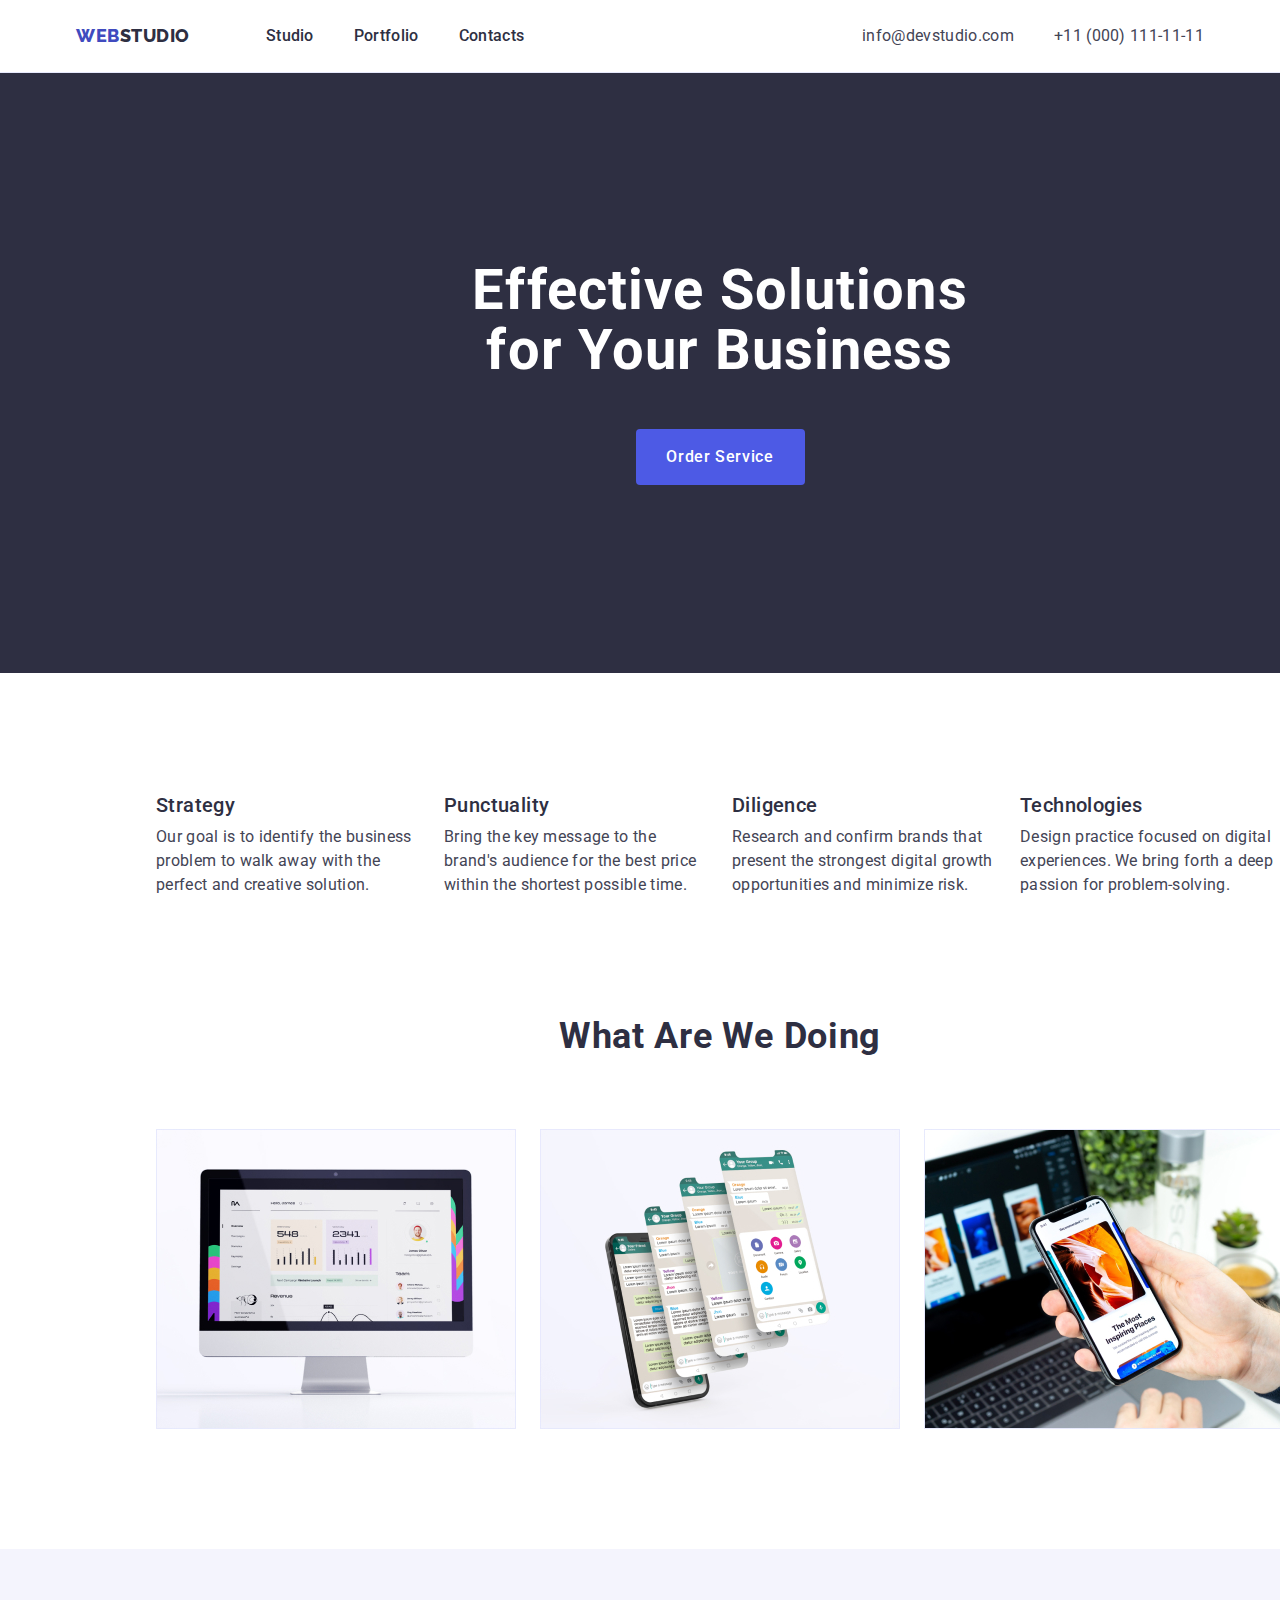
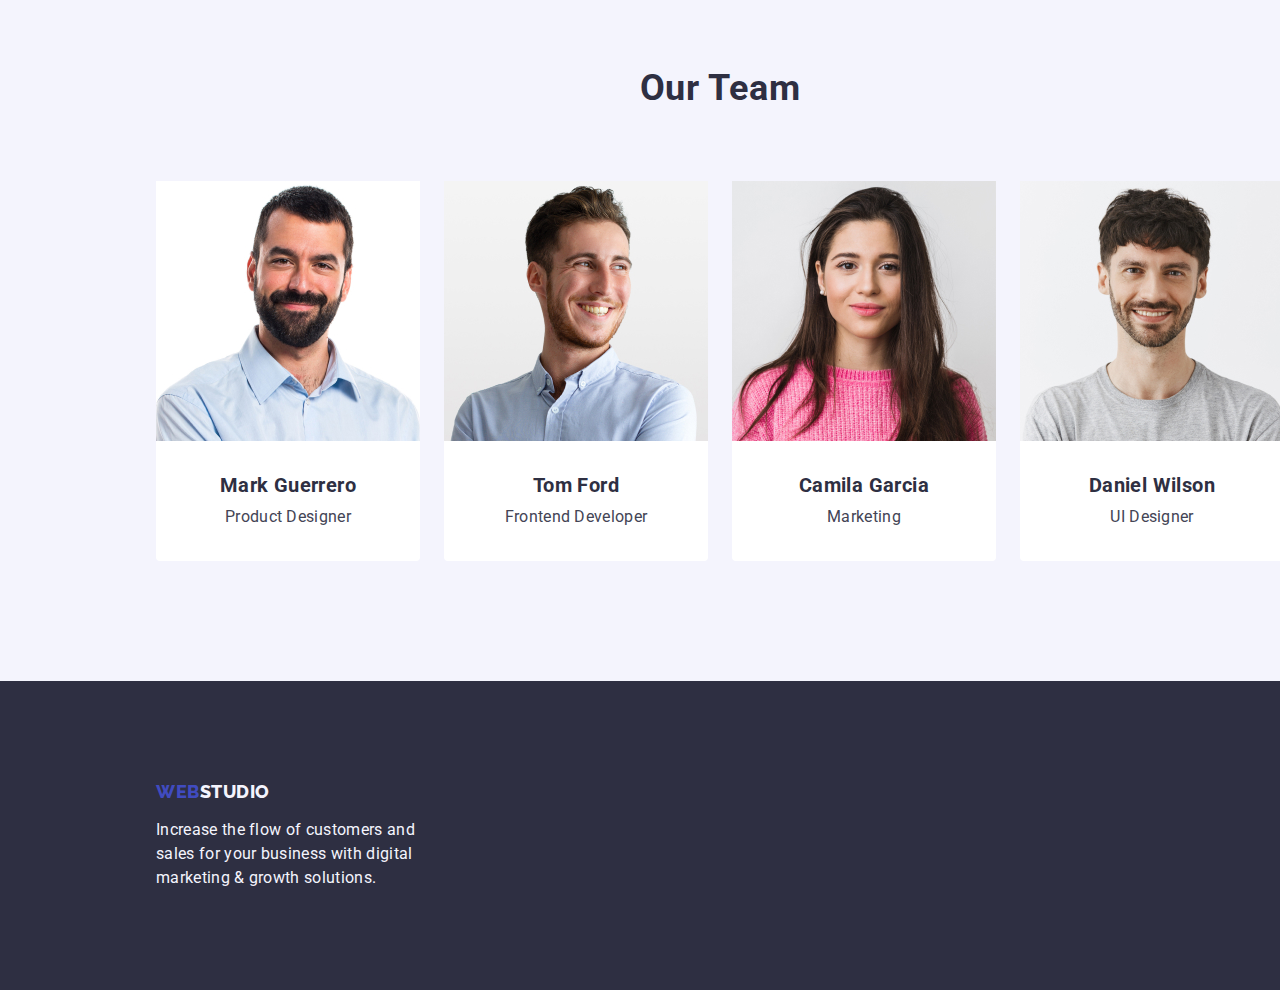
==== commit 7c23e66b: "1" ====
--- a/index.html
+++ b/index.html
@@ -61,8 +61,8 @@
 
       <!----------------------------------SECTION 2------------------------------------>
       <section class="section-two section">
-        <h2 class="visually-hidden">Skills</h2>
         <div class="container">
+          <h2 class="visually-hidden">Skills</h2>
           <ul class="list-list list">
             <li class="element">
               <h3 class="title-top">Strategy</h3>
--- a/css/style.css
+++ b/css/style.css
@@ -378,7 +378,7 @@
   letter-spacing: 0.03em;
   text-transform: uppercase;
   display: inline-block;
-  margin-bottom: 17.5px;
+  margin-bottom: 16px;
   color: var(--buttom-color);
 }
 
